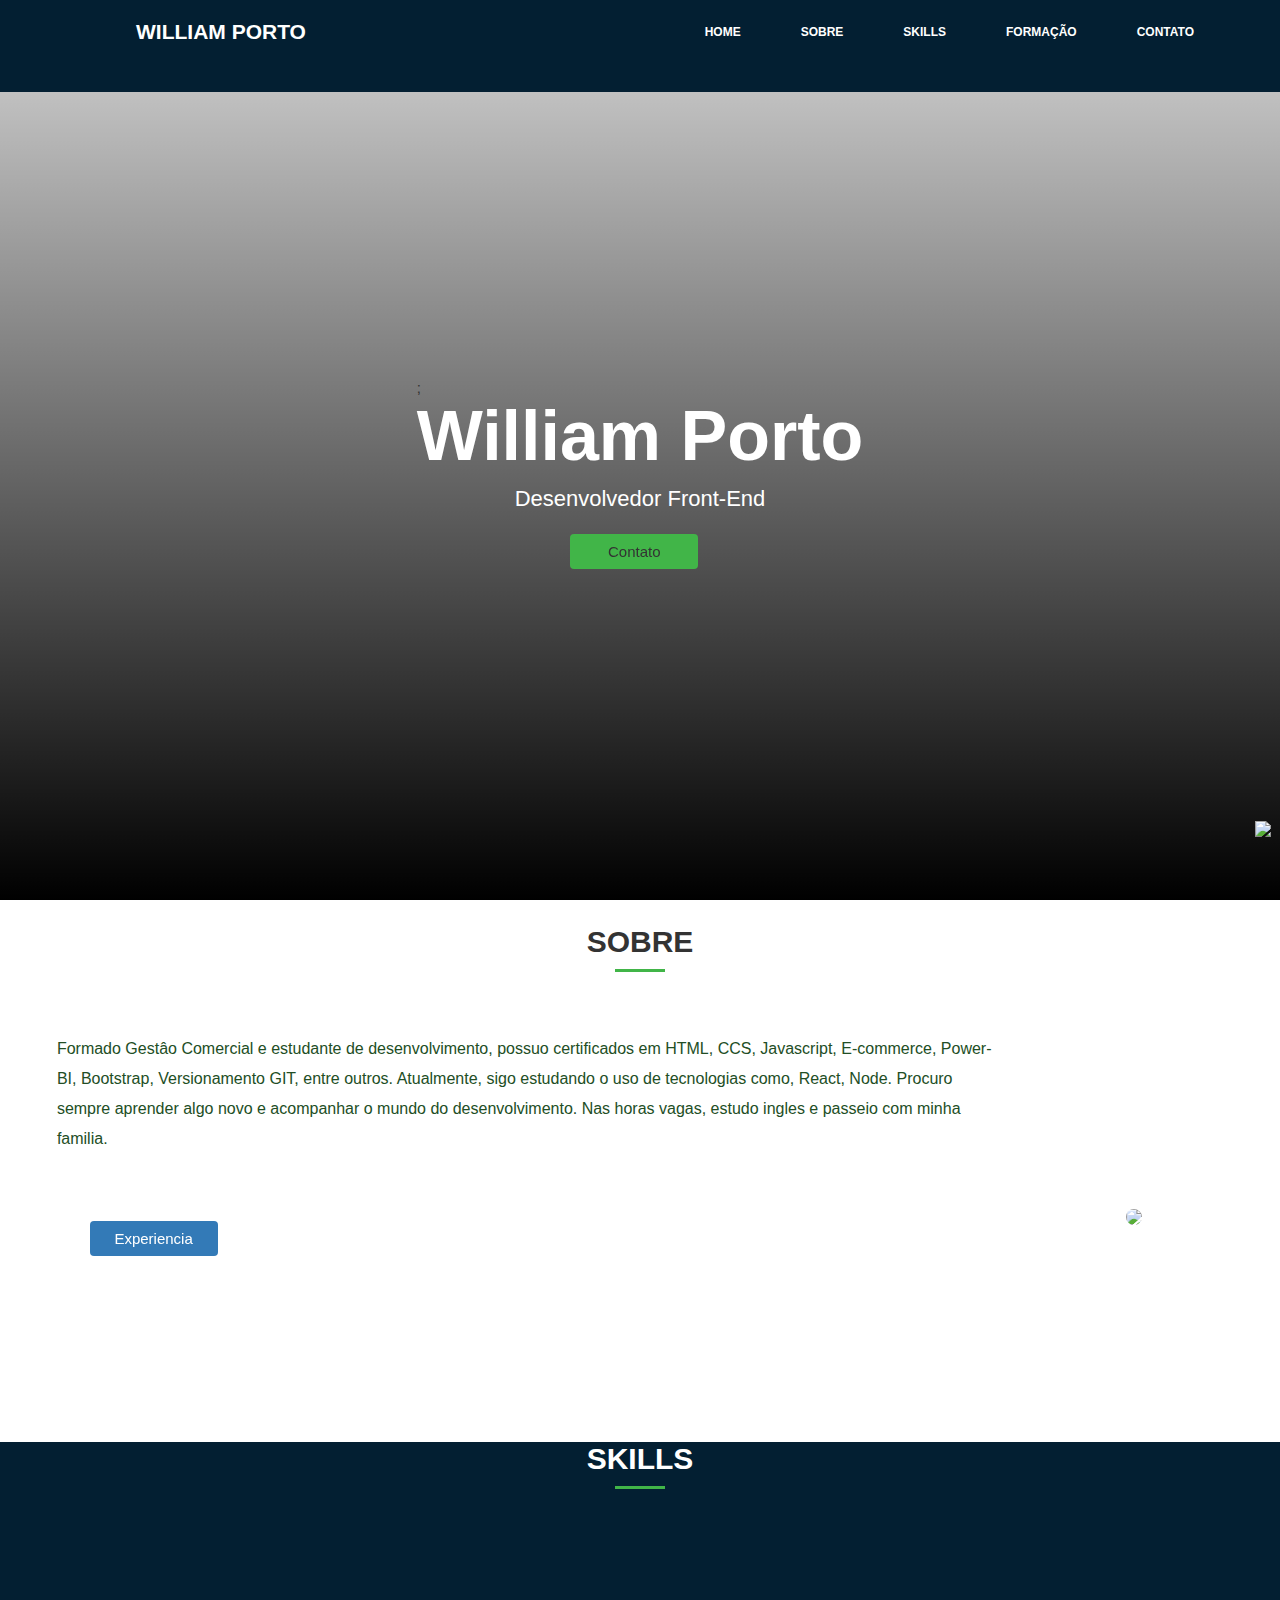
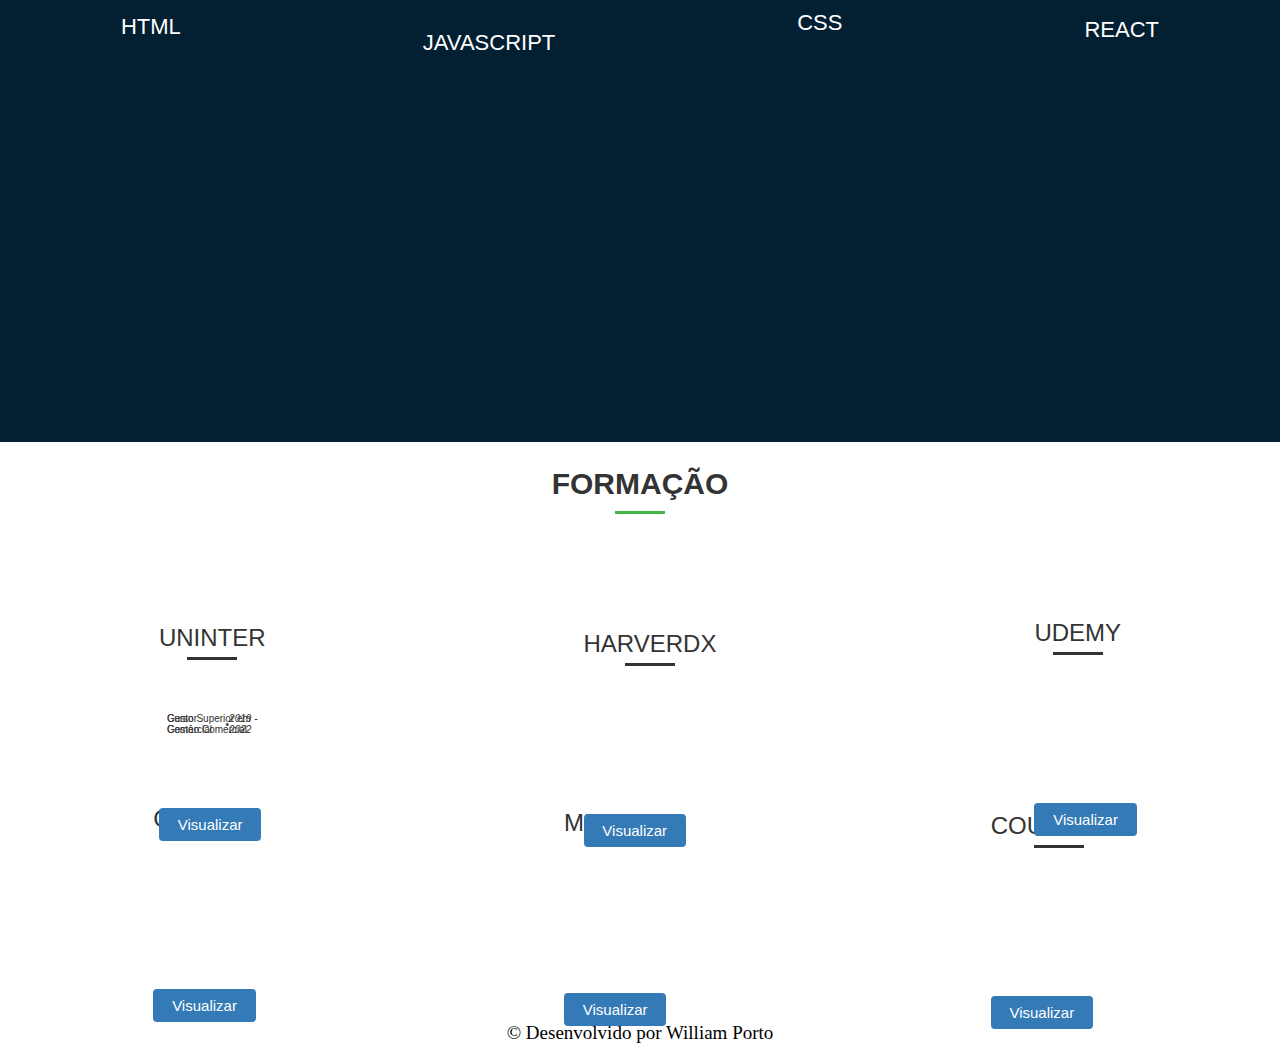
==== index.html @ 2bef4732 "atu" ====
<!DOCTYPE html>
<html lang="en">

<head>
    <title>William Porto</title>
    <meta charset="UTF-8">
    <meta http-equiv="X-UA-Compatible" content="IE=edge">
    <link rel="shortcut icon" href="imag/w.png" type="image/x-icon">
    <meta name="viewport" content="width=device-width, initial-scale=1.0">
    <link rel="stylesheet" href="css/style.css">
    <link rel="stylesheet" href="css/bootstrap.min.css">
</head>

<body>
    <section>
        <nav>
            <div class="container">
                <div class="nome-ini-w ">
                    <a href="#inicio"> William Porto</a>
                </div>
                <div class="nome-ini-w2">
                    <ul>
                        <a href="#inicio">Home</a>

                        <a href="#sobre">Sobre</a>

                        <a href="#skills">Skills</a>

                        <a href="#resume">Formação</a>

                        <a href="#contact">Contato</a>
                    </ul>
                </div>
            </div>
        </nav>
        <a href="https://api.whatsapp.com/send?phone=5551981310494"
            style="height: 70px; position: fixed; bottom: 10px;  right: 9px;color: #FFF; border-radius: 19px; text-align: center; font-size: 5px;"
            target="_blank">
            <img class="img-whats" style="margin-top: 1px; height: 70px;" src="imag/whats.png"></img>
        </a>
    </section>

    <section id="inicio" class="inicio-fundo">
        <div>;
            <h1> William Porto</h1>
            <p>Desenvolvedor Front-End</p>
            <button type="button" class="bt-contato" data-toggle="modal" data-target="#exampleModal">
                Contato
            </button>
        </div>
    </section>

    <section id="sobre">
        <h2>Sobre</h2>
        <div class="title-border "></div>
        <div class="section ">
            <p class="section2">Formado Gestâo Comercial e estudante de desenvolvimento, possuo certificados em HTML,
                CCS, Javascript, E-commerce, Power-BI, Bootstrap, Versionamento GIT, entre outros. Atualmente,
                sigo estudando o uso de tecnologias como, React, Node. Procuro sempre aprender algo novo e acompanhar o
                mundo do desenvolvimento.
                Nas horas vagas, estudo ingles e passeio com minha familia.
            </p>
            <div>
                <img src="imag/w.png" class="img-responsive img-thumbnail img-perfil">
            </div>
            <button type="button" class="bt-experiencia" data-toggle="modal" data-target="#exampleModal">
                Experiencia
            </button>
        </div>
    </section>

    <section id="skills" class="section-skills">
        <div>
            <h3>skills</h3>
            <div class="title-border"></div>

            <div class="col">

                <div class="col-sm-1">
                    <div class="skill">
                        <h4>HTML</h4>
                        <div class="skill-chart skill-circle" data-dimension="160" data-text="100%" data-width="6"
                            data-fontsize="28" data-percent="100" data-fgcolor="#41b548" data-bgcolor="#ffffff"></div>
                    </div>
                </div>

                <div class="col-sm-1">
                    <div class="skill">
                        <h4>JAVASCRIPT</h4>

                        <div class="skill-chart skill-circle" data-dimension="160" data-text="85%" data-width="6"
                            data-fontsize="28" data-percent="85" data-fgcolor="#41b548" data-bgcolor="#ffffff"></div>
                    </div>
                </div>

                <div class="col-sm-1">
                    <div class="skill">
                        <h4>CSS</h4>
                        <div class="skill-chart skill-circle" data-dimension="160" data-text="95%" data-width="6"
                            data-fontsize="28" data-percent="95" data-fgcolor="#41b548" data-bgcolor="#ffffff"></div>
                    </div>
                </div>

                <div class="col-sm-1">
                    <div class="skill">
                        <h4>REACT</h4>
                        <div class="skill-chart skill-circle" data-dimension="160" data-text="80%" data-width="6"
                            data-fontsize="28" data-percent="80" data-fgcolor="#41b548" data-bgcolor="#ffffff"></div>
                    </div>
                </div>
            </div>
                
                        
        </div>
    </section>

    <section>

        <div>
            <h2>Formação</h2>
            <div class="title-border "></div>

            <div class="col formacao-or">
                <div>
                    <h5>UNINTER</h5>
                    <div class="forma-border"></div>
                    <p class="test-forma">Gestor Comercial <span>&bull;</span> <em class="date">
                            2019 - 2022</em></p>

                    <p class="test-forma">
                        Curso Superior em Gestâo Comercial.
                    </p>
                    <a href="" target="_blank">
                        <button type="button" class="bt-diploma " data-toggle="modal" data-target="#exampleModal">
                            Visualizar
                        </button>
                    </a>

                </div>
                <div>
                    <h5>HARVERDX</h5>
                    <div class="forma-border"></div>
                    <a href="" target="_blank">
                        <button type="button" class="bt-diploma " data-toggle="modal" data-target="#exampleModal">
                            Visualizar
                        </button>
                    </a>
                </div>
                <div>
                    <h5>UDEMY</h5>
                    <div class="forma-border"></div>
                    <a href="" target="_blank">
                        <button type="button" class="bt-diploma " data-toggle="modal" data-target="#exampleModal">
                            Visualizar
                        </button>
                    </a>

                </div>
            </div>

            <div class="col-2 formacao-or ">

                <div>
                    <h5>GOOGLE</h5>
                    <div class="forma-border"></div>
                    <a href="" target="_blank">
                        <button type="button" class="bt-diploma " data-toggle="modal" data-target="#exampleModal">
                            Visualizar
                        </button>
                    </a>
                </div>
                <div>
                    <h5>MICHIGAN</h5>
                    <div class="forma-border"></div>
                    <a href="" target="_blank">
                        <button type="button" class="bt-diploma " data-toggle="modal" data-target="#exampleModal">
                            Visualizar
                        </button>
                    </a>
                </div>
                <div>
                    <h5>COURSERA</h5>
                    <div class="forma-border"></div> <a href="" target="_blank">
                        <button type="button" class="bt-diploma " data-toggle="modal" data-target="#exampleModal">
                            Visualizar
                        </button>
                    </a>
                </div>

            </div>
        </div>


        </div>
    </section>

    <p class="end">© Desenvolvido por William Porto</p>

</body>

</html>
---- css/style.css ----
body {
    margin: 0;
    font-family: Roboto, 'Segoe UI', Tahoma, sans-serif;
    /* font-family: Cambria, Cochin, Georgia, Times, 'Times New Roman', serif; */
    font-size: 15px;
    color: #333;
    background: #fff;
    overflow-x: hidden;
}

nav {
    background-color: #031f32;
    position: fixed;
    width: 100%;
    height: 10%;
    padding: 1px 8px;

}

nav div div ul a {
    line-height: 1%;
    padding: 15px 30px;
    font-size: 12px;
    font-weight: bold;
    text-transform: uppercase;

}

nav div div ul a:hover {
    background: #0a0d13;
    border-radius: 6px;
    color: #fff;
}

a {
    text-decoration: none;
    color: #fff;
}

ul {
    display: flex;
    justify-content: space-evenly;
}

h1 {
    color: #fff;
    font-size: 70px;
    margin: 0 0 10px;
}

h2 {

    color: #333;
    font-weight: 600;
    text-transform: uppercase;
    font-size: 30px;
    display: flex;
    justify-content: center;
    align-items: flex-start;
    margin-bottom: 10px;
}
h3{

    color: #fff;
    font-weight: 600;
    text-transform: uppercase;
    font-size: 30px;
    display: flex;
    justify-content: center;
    align-items: flex-start;
    margin-bottom: 10px;

}

h4{

    margin-top: 46%;
    color: rgb(255, 255, 255); 
    font-weight: 400;
    font-size: 22px;

}

h5{
    margin-bottom: 5px;
    margin-top: 46%;
    color: #333; 
    font-weight: 400;
    font-size: 24px;
}
p {
    margin: 0 0 10px;
    color: #fff;
    font-size: 22px;
    font-weight: 400;
    display: flex;
    align-items: center;
    justify-content: center;
}


.container {
    width: 85%;
    display: flex;
    padding-left: 10%;
}
.div-formacao{
    display: flex;
}

.nome-ini-w {
    display: flex;
    align-items: center;
    font-weight: 600;
    font-size: 21px;
    width: 100%;
    text-transform: uppercase;
}

.nome-ini-w:hover {
    display: flex;
    align-items: center;
    font-weight: 600;
    font-size: 21px;
    width: 100%;
    text-transform: uppercase;
    color: #41b548 !important;
}

.nome-ini-w2 {
    font-size: 16px;
    font-weight: 600;
    width: 100%;
}

.inicio-fundo {
    width: 100%;
    height: 100vh;
    background-image: linear-gradient(#00000029, #000000), url(/imag/inicioPerfi.png);
    background-size: cover;
    background-position: center;
    display: flex;
    align-items: center;
    justify-content: center;
}

.section {
    display: flex;
    height: 385px;
    width: 1138px;
    align-items: center;
}
.section-skills{
    background-color: #031f32;
    color: #fff !important;
    height: 600px;

}

.section2 {
    color: #224e25;
    font-size: 16px;
    margin-left: 5%;
    margin-right: 10%;
    margin-bottom: 22%;
    line-height: 30px;
}

.title-border {
    background-color: #41b548;
    height: 3px;
    width: 50px;
    margin-left: auto;
    margin-right: auto;
    margin-bottom: 55px;
}
.forma-border{
    background-color: #333;
    height: 3px;
    width: 50px;
    margin-left: auto;
    margin-right: auto;
    margin-bottom: 20px;
}

.img-perfil {
    max-width: 300px;
    margin-left: 26%;
    margin-top: -19%;
    border-radius: 155px;
}

.bt-experiencia {
    margin-top: 3%;
    margin-left: 7%;
    padding: 8px;
    width: 10%;
    font-size: 15px;
    color: #fff;
    background-color: #337ab7;
    border-color: #2e6da4;
    position: absolute;
    cursor: pointer;
    border: 1px solid transparent;
    border-radius: 4px;
}
.bt-experiencia:hover{
    margin-top: 3%;
    margin-left: 7%;
    padding: 8px;
    width: 10%;
    font-size: 15px;
    color: #fff;
    background-color: #155186;
    border-color: #09151f;
    position: absolute;
    cursor: pointer;
    border-radius: 4px;

}

.bt-diploma {
    margin-top: 10%;
    padding: 7px;
    width: 8%;
    font-size: 15px;
    color: #fff;
    background-color: #337ab7;
    border-color: #2e6da4;
    position: absolute;
    cursor: pointer;
    border: 1px solid transparent;
    border-radius: 4px;
}

.bt-diploma:hover{
    margin-top: 10%;
    padding: 7px;
    width: 8%;
    font-size: 15px;
    color: #fff;
    background-color: #155186;
    border-color: #09151f;
    position: absolute;
    cursor: pointer;
    border-radius: 4px;

}

.bt-contato {
    margin-top: 1%;
    margin-left: 12%;
    padding: 8px;
    width: 10%;
    font-size: 15px;
    color: #333;
    background-color:#41b548;
    border-color: #41b548;
    position: absolute;
    cursor: pointer;
    border: 1px solid transparent;
    border-radius: 4px;
}
.bt-contato:hover {
    margin-top: 1%;
    margin-left: 12%;
    padding: 8px;
    width: 10%;
    font-size: 15px;
    color: #fff;
    background-color:#0b4100;
    border-color: #333;
    position: absolute;
    cursor: pointer;
    border-radius: 4px;
}
.test-forma{
    margin-top: 2%;
    padding: 7px;
    width: 8%;
    font-size: 10px;
    color: #333;
    position: absolute;
    cursor: pointer;
    border: 1px solid transparent;
    border-radius: 4px;
}
.col{
    display: flex;
    align-items: center;
    justify-content: space-around;
    margin-bottom: 5%;
}
.col-2{
    display: flex;
    align-items: center;
    justify-content: space-around;

}
.col-sm-1{
    margin-top: 2%;
    display: flex;
    align-items: center;
    justify-content: space-around;
}

.col-sm-2{
    display: flex;
    align-items: center;
    justify-content: space-around;
    margin-top: 5%;
}
.formacao-or{
    display: flex;
    align-items: center;
    justify-content: space-around;
    align-content: center;
}


.end{
    font-family: Cambria, Cochin, Georgia, Times, 'Times New Roman', serif;
    font-size: 19px;
    display: flex;
    align-items: center;
    color: #000000;
    margin-top: 12%;
}
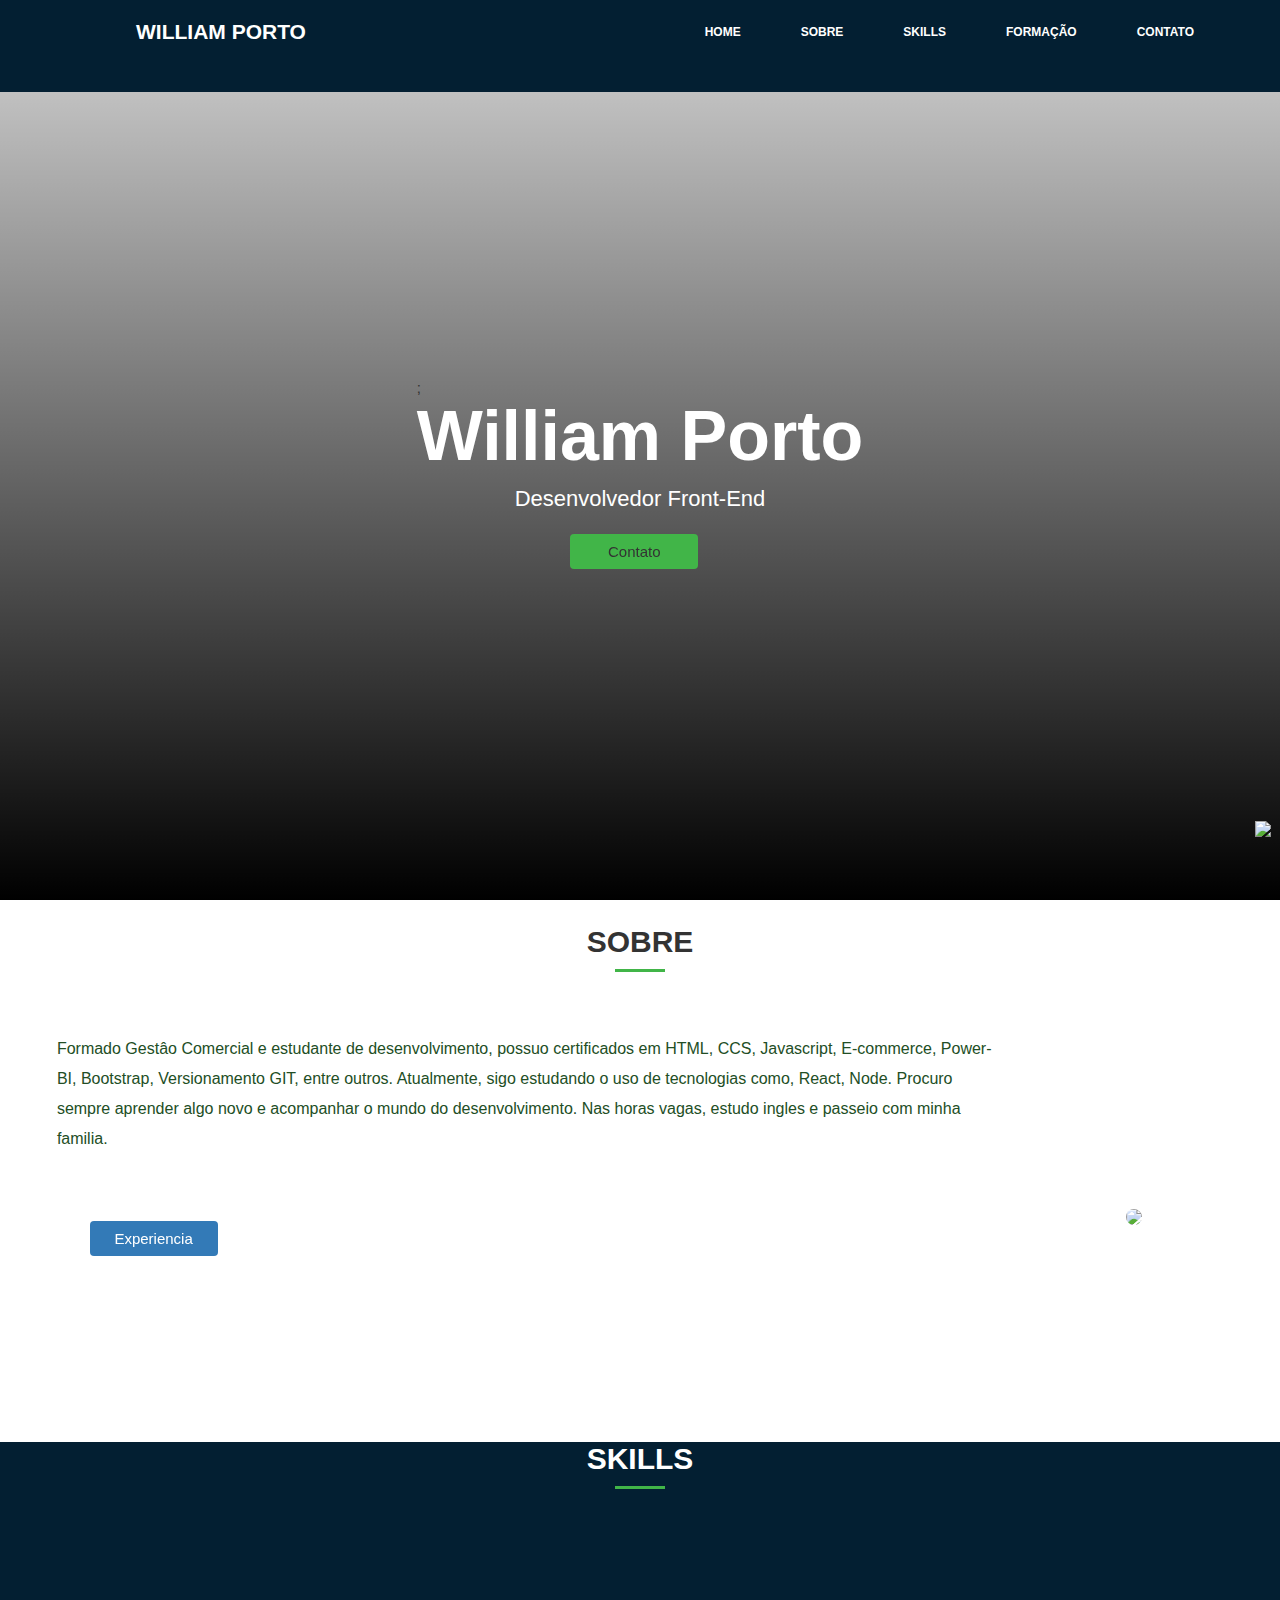
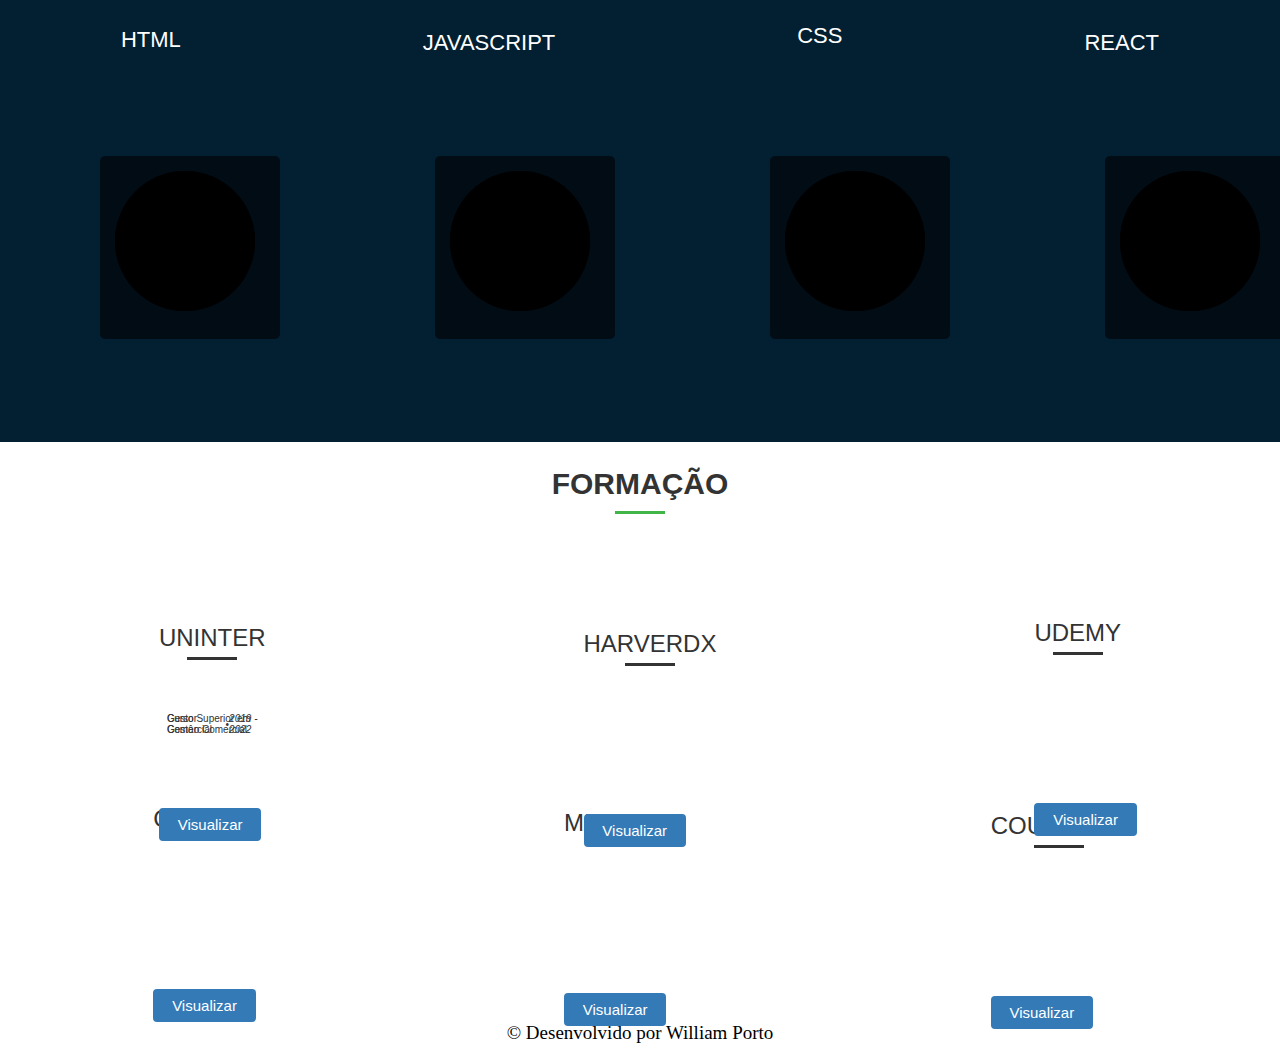
==== commit 29c6be81: "atu" ====
--- a/index.html
+++ b/index.html
@@ -15,7 +15,7 @@
     <section>
         <nav>
             <div class="container">
-                <div class="nome-ini-w ">
+                <div class="nome-ini-w">
                     <a href="#inicio"> William Porto</a>
                 </div>
                 <div class="nome-ini-w2">
@@ -79,38 +79,67 @@
                 <div class="col-sm-1">
                     <div class="skill">
                         <h4>HTML</h4>
-                        <div class="skill-chart skill-circle" data-dimension="160" data-text="100%" data-width="6"
-                            data-fontsize="28" data-percent="100" data-fgcolor="#41b548" data-bgcolor="#ffffff"></div>
-                    </div>
-                </div>
-
-                <div class="col-sm-1">
-                    <div class="skill">
+
+                    </div>
+                </div>
+
+                <div class="col-sm-1">
+                    <div class="skill col-sm-java">
                         <h4>JAVASCRIPT</h4>
 
-                        <div class="skill-chart skill-circle" data-dimension="160" data-text="85%" data-width="6"
-                            data-fontsize="28" data-percent="85" data-fgcolor="#41b548" data-bgcolor="#ffffff"></div>
                     </div>
                 </div>
 
                 <div class="col-sm-1">
                     <div class="skill">
                         <h4>CSS</h4>
-                        <div class="skill-chart skill-circle" data-dimension="160" data-text="95%" data-width="6"
-                            data-fontsize="28" data-percent="95" data-fgcolor="#41b548" data-bgcolor="#ffffff"></div>
                     </div>
                 </div>
 
                 <div class="col-sm-1">
                     <div class="skill">
                         <h4>REACT</h4>
-                        <div class="skill-chart skill-circle" data-dimension="160" data-text="80%" data-width="6"
-                            data-fontsize="28" data-percent="80" data-fgcolor="#41b548" data-bgcolor="#ffffff"></div>
-                    </div>
-                </div>
-            </div>
-                
-                        
+                    </div>
+                </div>
+            </div>
+        </div>
+
+        <div class="div-flex">
+            <div class="grafico">
+                <div class="grafico-circulo">
+                    <svg>
+                        <circle cx="70" cy="70" r="70"> </circle>
+                        <circle cx="70" cy="70" r="70"> </circle>
+                    </svg>
+                </div>
+            </div>
+
+            <div class="grafico">
+                <div class="grafico-circulo">
+                    <svg>
+                        <circle cx="70" cy="70" r="70"> </circle>
+                        <circle cx="70" cy="70" r="70"> </circle>
+                    </svg>
+                </div>
+            </div>
+
+            <div class="grafico">
+                <div class="grafico-circulo">
+                    <svg>
+                        <circle cx="70" cy="70" r="70"> </circle>
+                        <circle cx="70" cy="70" r="70"> </circle>
+                    </svg>
+                </div>
+            </div>
+
+            <div class="grafico">
+                <div class="grafico-circulo">
+                    <svg>
+                        <circle cx="70" cy="70" r="70"> </circle>
+                        <circle cx="70" cy="70" r="70"> </circle>
+                    </svg>
+                </div>
+            </div>
         </div>
     </section>
 
@@ -196,6 +225,7 @@
 
     <p class="end">© Desenvolvido por William Porto</p>
 
+
 </body>
 
 </html>--- a/css/style.css
+++ b/css/style.css
@@ -10,7 +10,7 @@
 
 nav {
     background-color: #031f32;
-    position: fixed;
+    position: fixed !important;
     width: 100%;
     height: 10%;
     padding: 1px 8px;
@@ -97,7 +97,6 @@
     align-items: center;
     justify-content: center;
 }
-
 
 .container {
     width: 85%;
@@ -303,6 +302,10 @@
     align-items: center;
     justify-content: space-around;
 }
+.col-sm-java{
+    margin-bottom: 26px;
+
+}
 
 .col-sm-2{
     display: flex;
@@ -315,6 +318,27 @@
     align-items: center;
     justify-content: space-around;
     align-content: center;
+}
+.div-flex{  
+    display: flex;  
+    justify-content: flex-start;
+
+}
+.grafico{
+    margin-left: 100px;
+    margin-right: 55px;
+    background: rgba(0, 0, 0, 0.6);
+    border-radius: 5px;
+    padding: 15px;
+    margin-top: -20px;
+
+}
+
+.grafico-circulo svg{
+    width: 150px;
+    height: 150px;
+    position: relative;
+
 }
 
 
@@ -325,4 +349,5 @@
     align-items: center;
     color: #000000;
     margin-top: 12%;
-}+}
+
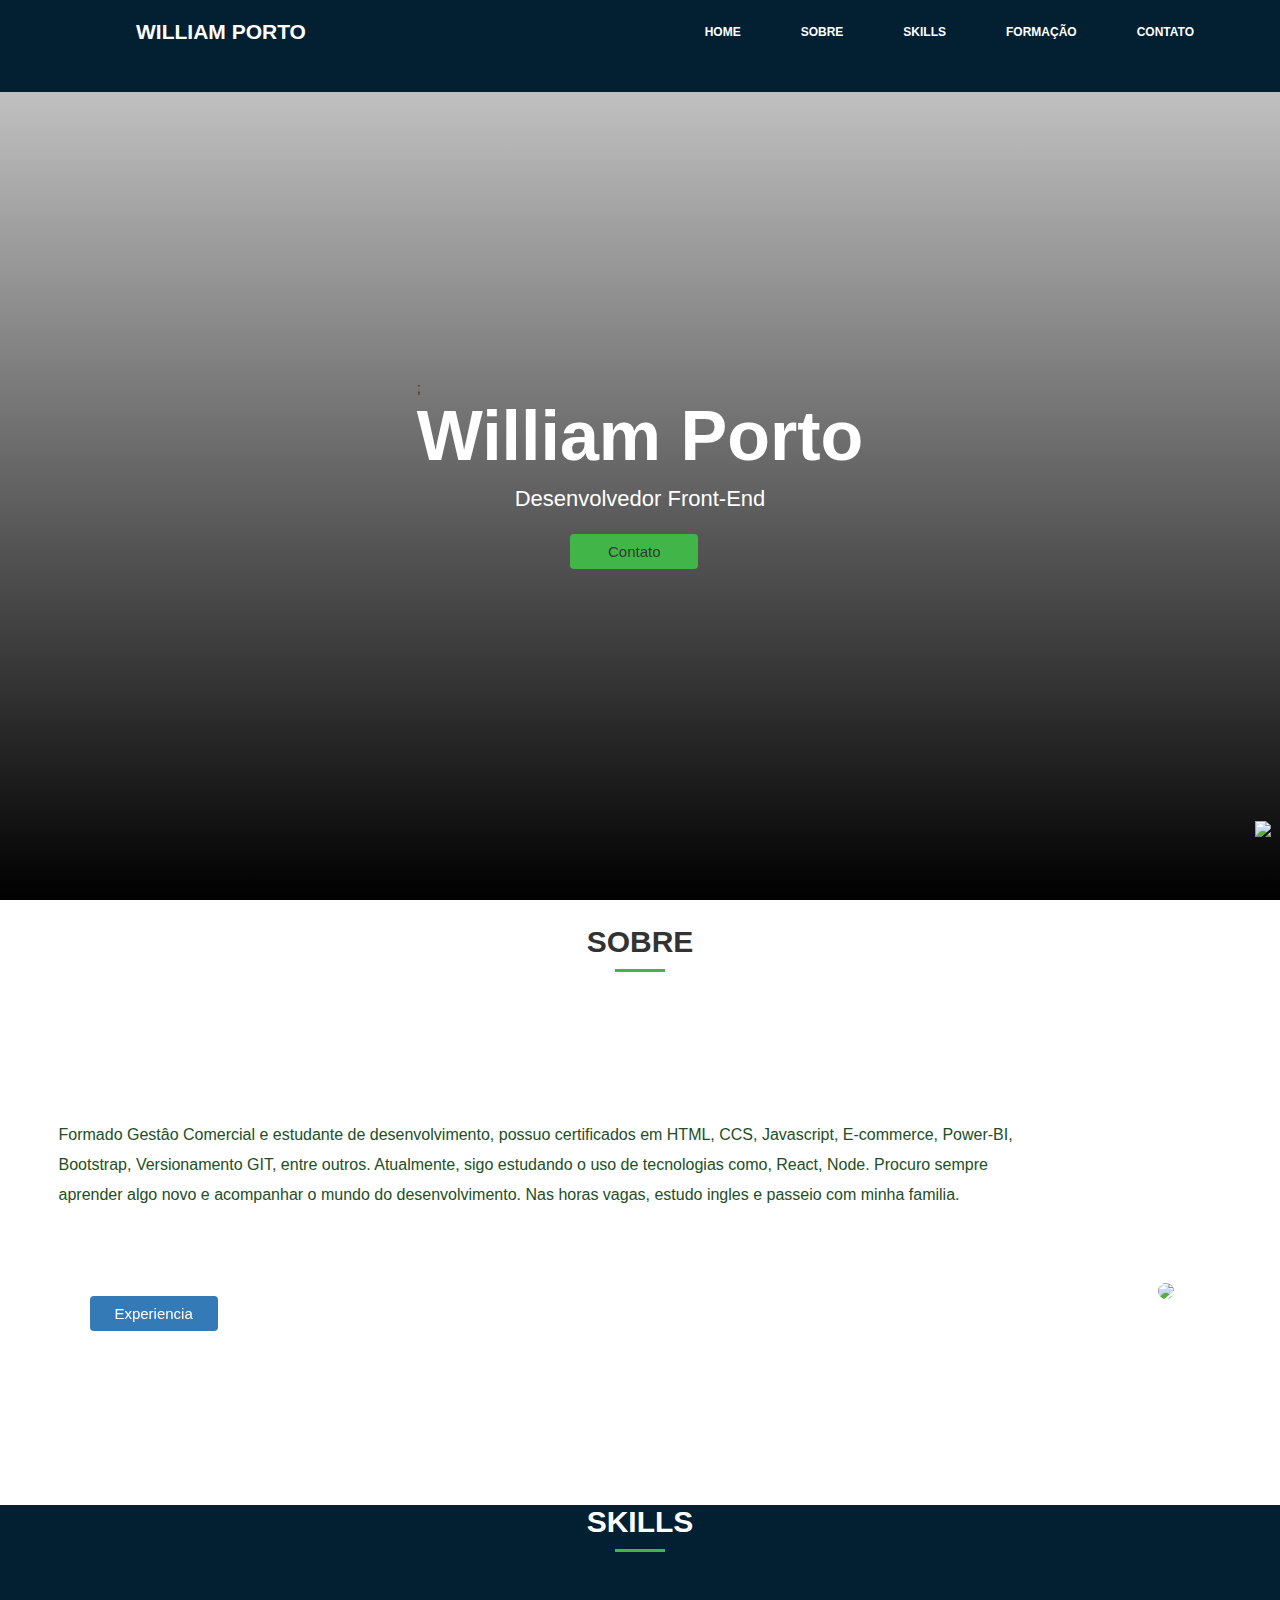
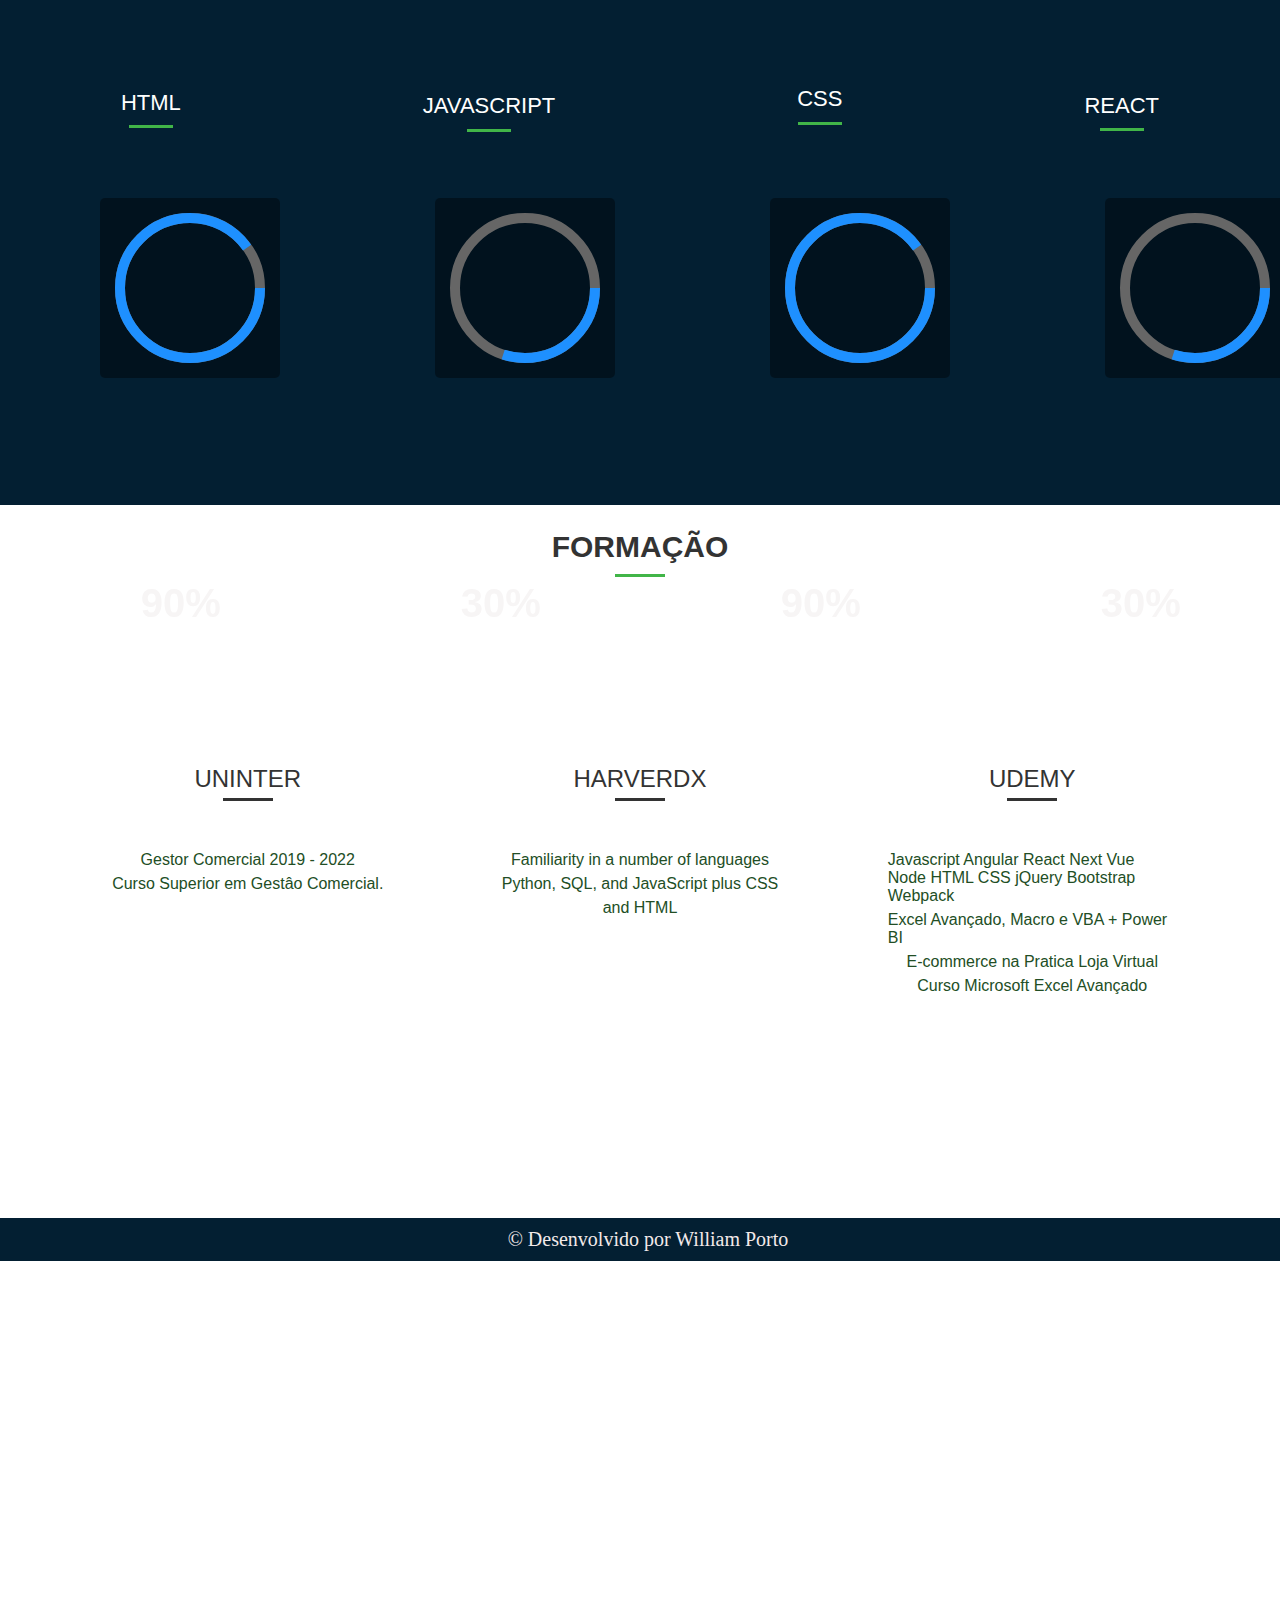
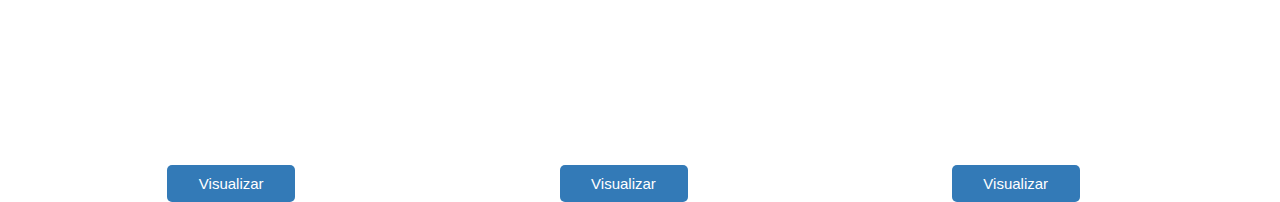
==== commit c9b1ecc6: "FORMAÇÃO" ====
--- a/index.html
+++ b/index.html
@@ -5,10 +5,9 @@
     <title>William Porto</title>
     <meta charset="UTF-8">
     <meta http-equiv="X-UA-Compatible" content="IE=edge">
-    <link rel="shortcut icon" href="imag/w.png" type="image/x-icon">
+    <link rel="shortcut icon" href="imag/icon-re.png" type="image/x-icon">
     <meta name="viewport" content="width=device-width, initial-scale=1.0">
     <link rel="stylesheet" href="css/style.css">
-    <link rel="stylesheet" href="css/bootstrap.min.css">
 </head>
 
 <body>
@@ -26,7 +25,7 @@
 
                         <a href="#skills">Skills</a>
 
-                        <a href="#resume">Formação</a>
+                        <a href="#formacao">Formação</a>
 
                         <a href="#contact">Contato</a>
                     </ul>
@@ -44,17 +43,17 @@
         <div>;
             <h1> William Porto</h1>
             <p>Desenvolvedor Front-End</p>
-            <button type="button" class="bt-contato" data-toggle="modal" data-target="#exampleModal">
+            <button type="button" class="bt-contato">
                 Contato
             </button>
         </div>
     </section>
 
-    <section id="sobre">
-        <h2>Sobre</h2>
-        <div class="title-border "></div>
-        <div class="section ">
-            <p class="section2">Formado Gestâo Comercial e estudante de desenvolvimento, possuo certificados em HTML,
+    <section id="sobre" class="section-sobre">
+        <h2 >Sobre</h2>
+        <div class="title-border"></div>
+        <div class="section">
+            <p  class="section2">Formado Gestâo Comercial e estudante de desenvolvimento, possuo certificados em HTML,
                 CCS, Javascript, E-commerce, Power-BI, Bootstrap, Versionamento GIT, entre outros. Atualmente,
                 sigo estudando o uso de tecnologias como, React, Node. Procuro sempre aprender algo novo e acompanhar o
                 mundo do desenvolvimento.
@@ -63,11 +62,11 @@
             <div>
                 <img src="imag/w.png" class="img-responsive img-thumbnail img-perfil">
             </div>
-            <button type="button" class="bt-experiencia" data-toggle="modal" data-target="#exampleModal">
+            <button type="button" class="bt-experiencia" >
                 Experiencia
             </button>
         </div>
-    </section>
+    </section id="skills" >
 
     <section id="skills" class="section-skills">
         <div>
@@ -79,26 +78,28 @@
                 <div class="col-sm-1">
                     <div class="skill">
                         <h4>HTML</h4>
-
+                        <div class="title-border-2"></div>
                     </div>
                 </div>
 
                 <div class="col-sm-1">
                     <div class="skill col-sm-java">
                         <h4>JAVASCRIPT</h4>
-
+                        <div class="title-border-2"></div>
                     </div>
                 </div>
 
                 <div class="col-sm-1">
                     <div class="skill">
                         <h4>CSS</h4>
+                        <div class="title-border-2"></div>
                     </div>
                 </div>
 
                 <div class="col-sm-1">
                     <div class="skill">
                         <h4>REACT</h4>
+                        <div class="title-border-2"></div>
                     </div>
                 </div>
             </div>
@@ -117,105 +118,88 @@
             <div class="grafico">
                 <div class="grafico-circulo">
                     <svg>
-                        <circle cx="70" cy="70" r="70"> </circle>
-                        <circle cx="70" cy="70" r="70"> </circle>
-                    </svg>
-                </div>
-            </div>
-
-            <div class="grafico">
-                <div class="grafico-circulo">
-                    <svg>
-                        <circle cx="70" cy="70" r="70"> </circle>
-                        <circle cx="70" cy="70" r="70"> </circle>
-                    </svg>
-                </div>
-            </div>
-
-            <div class="grafico">
-                <div class="grafico-circulo">
-                    <svg>
-                        <circle cx="70" cy="70" r="70"> </circle>
-                        <circle cx="70" cy="70" r="70"> </circle>
-                    </svg>
-                </div>
-            </div>
-        </div>
-    </section>
-
-    <section>
-
+                        <circle class="circle2" cx="70" cy="70" r="70"> </circle>
+                        <circle  class="circle2" cx="70" cy="70" r="70"> </circle>
+                    </svg>
+                </div>
+            </div>
+
+            <div class="grafico">
+                <div class="grafico-circulo">
+                    <svg>
+                        <circle cx="70" cy="70" r="70"> </circle>
+                        <circle cx="70" cy="70" r="70"> </circle>
+                    </svg>
+                </div>
+            </div>
+
+            <div class="grafico">
+                <div class="grafico-circulo">
+                    <svg>
+                        <circle class="circle2" cx="70" cy="70" r="70"> </circle>
+                        <circle  class="circle2" cx="70" cy="70" r="70"> </circle>
+                    </svg>
+                </div>
+            </div>
+        </div>
+        <div >
+            <div >
+                <h6 class="numero-por-90">90%</h6>
+            </div>
+            <div>
+                <h6 class="numero-por-30">30%</h6>
+            </div>
+            <div >
+                <h6 class="numero-por-91">90%</h6>
+            </div>
+            <div >
+                <h6 class="numero-por-31">30%</h6>
+            </div>
+        </div >
+    </section>
+
+    <section id="formacao">
         <div>
             <h2>Formação</h2>
             <div class="title-border "></div>
-
-            <div class="col formacao-or">
+            <div class="col-1">
+
                 <div>
                     <h5>UNINTER</h5>
                     <div class="forma-border"></div>
-                    <p class="test-forma">Gestor Comercial <span>&bull;</span> <em class="date">
-                            2019 - 2022</em></p>
-
-                    <p class="test-forma">
-                        Curso Superior em Gestâo Comercial.
-                    </p>
+                    <p class="test-forma">Gestor Comercial 2019 - 2022</p>
+                    <p class="test-forma">Curso Superior em Gestâo Comercial.</p>
                     <a href="" target="_blank">
-                        <button type="button" class="bt-diploma " data-toggle="modal" data-target="#exampleModal">
+                        <button class="bt-experiencia-2">
                             Visualizar
                         </button>
                     </a>
-
                 </div>
                 <div>
                     <h5>HARVERDX</h5>
                     <div class="forma-border"></div>
+                    <p class="test-forma">Familiarity in a number of languages</p>
+                    <p class="test-forma">Python, SQL, and JavaScript plus CSS</p>
+                    <p class="test-forma">and HTML</p>
                     <a href="" target="_blank">
-                        <button type="button" class="bt-diploma " data-toggle="modal" data-target="#exampleModal">
+                        <button class="bt-experiencia-2">
                             Visualizar
                         </button>
                     </a>
-                </div>
-                <div>
+                </div>  
+                <div >
                     <h5>UDEMY</h5>
                     <div class="forma-border"></div>
+                    <p class="test-forma">Javascript Angular React Next Vue Node HTML CSS jQuery Bootstrap Webpack</p>
+                    <p class="test-forma">Excel Avançado, Macro e VBA + Power BI </p>
+                    <p class="test-forma">E-commerce na Pratica Loja Virtual</p>
+                    <p class="test-forma">Curso Microsoft Excel Avançado</p>
                     <a href="" target="_blank">
-                        <button type="button" class="bt-diploma " data-toggle="modal" data-target="#exampleModal">
+                        <button class="bt-experiencia-2"  >    
                             Visualizar
                         </button>
                     </a>
-
-                </div>
-            </div>
-
-            <div class="col-2 formacao-or ">
-
-                <div>
-                    <h5>GOOGLE</h5>
-                    <div class="forma-border"></div>
-                    <a href="" target="_blank">
-                        <button type="button" class="bt-diploma " data-toggle="modal" data-target="#exampleModal">
-                            Visualizar
-                        </button>
-                    </a>
-                </div>
-                <div>
-                    <h5>MICHIGAN</h5>
-                    <div class="forma-border"></div>
-                    <a href="" target="_blank">
-                        <button type="button" class="bt-diploma " data-toggle="modal" data-target="#exampleModal">
-                            Visualizar
-                        </button>
-                    </a>
-                </div>
-                <div>
-                    <h5>COURSERA</h5>
-                    <div class="forma-border"></div> <a href="" target="_blank">
-                        <button type="button" class="bt-diploma " data-toggle="modal" data-target="#exampleModal">
-                            Visualizar
-                        </button>
-                    </a>
-                </div>
-
+                </div>
             </div>
         </div>
 
--- a/css/style.css
+++ b/css/style.css
@@ -59,7 +59,8 @@
     align-items: flex-start;
     margin-bottom: 10px;
 }
-h3{
+
+h3 {
 
     color: #fff;
     font-weight: 600;
@@ -72,22 +73,25 @@
 
 }
 
-h4{
+h4 {
 
     margin-top: 46%;
-    color: rgb(255, 255, 255); 
+    color: rgb(255, 255, 255);
     font-weight: 400;
     font-size: 22px;
 
 }
 
-h5{
+h5 {
     margin-bottom: 5px;
     margin-top: 46%;
-    color: #333; 
+    color: #333;
     font-weight: 400;
     font-size: 24px;
-}
+    display: flex;
+    justify-content: center;
+}
+
 p {
     margin: 0 0 10px;
     color: #fff;
@@ -103,7 +107,8 @@
     display: flex;
     padding-left: 10%;
 }
-.div-formacao{
+
+.div-formacao {
     display: flex;
 }
 
@@ -145,11 +150,16 @@
 
 .section {
     display: flex;
-    height: 385px;
-    width: 1138px;
-    align-items: center;
-}
-.section-skills{
+    height: 534px;
+    width: 1170px;
+    align-items: center;
+}
+
+.section-sobre {
+    height: 550px;
+}
+
+.section-skills {
     background-color: #031f32;
     color: #fff !important;
     height: 600px;
@@ -173,13 +183,22 @@
     margin-right: auto;
     margin-bottom: 55px;
 }
-.forma-border{
+.title-border-2 {
+    background-color: #41b548;
+    height: 3px;
+    width: 44px;
+    margin-left: auto;
+    margin-right: auto;
+    margin-top: -20px;
+}
+
+.forma-border {
     background-color: #333;
     height: 3px;
     width: 50px;
     margin-left: auto;
     margin-right: auto;
-    margin-bottom: 20px;
+    margin-bottom: 50px;
 }
 
 .img-perfil {
@@ -189,6 +208,37 @@
     border-radius: 155px;
 }
 
+.bt-experiencia-2 {
+    margin-top: 7%;
+    padding: 9px;
+    width: 10%;
+    font-size: 15px;
+    color: #fff;
+    background-color: #337ab7;
+    border-color: #2e6da4;
+    position: absolute;
+    cursor: pointer;
+    border: 1px solid transparent;
+    border-radius: 5px;
+    margin-left: 5%;
+    bottom: -278%;
+}
+
+.bt-experiencia-2:hover {
+    margin-top: 7%;
+    padding: 9px;
+    width: 10%;
+    font-size: 15px;
+    color: #fff;
+    background-color: #155186;
+    border-color: #09151f;
+    position: absolute;
+    cursor: pointer;
+    border-radius: 4px;
+    margin-left: 5%;
+    bottom: -278%;
+}
+
 .bt-experiencia {
     margin-top: 3%;
     margin-left: 7%;
@@ -203,7 +253,8 @@
     border: 1px solid transparent;
     border-radius: 4px;
 }
-.bt-experiencia:hover{
+
+.bt-experiencia:hover {
     margin-top: 3%;
     margin-left: 7%;
     padding: 8px;
@@ -232,7 +283,7 @@
     border-radius: 4px;
 }
 
-.bt-diploma:hover{
+.bt-diploma:hover {
     margin-top: 10%;
     padding: 7px;
     width: 8%;
@@ -253,13 +304,14 @@
     width: 10%;
     font-size: 15px;
     color: #333;
-    background-color:#41b548;
+    background-color: #41b548;
     border-color: #41b548;
     position: absolute;
     cursor: pointer;
     border: 1px solid transparent;
     border-radius: 4px;
 }
+
 .bt-contato:hover {
     margin-top: 1%;
     margin-left: 12%;
@@ -267,87 +319,162 @@
     width: 10%;
     font-size: 15px;
     color: #fff;
-    background-color:#0b4100;
+    background-color: #0b4100;
     border-color: #333;
     position: absolute;
     cursor: pointer;
     border-radius: 4px;
 }
-.test-forma{
+
+.test-forma {
+    color: #224e25;
+    width: 289px;
+    font-size: 16px;
+    display: flex;
+    justify-content: center;
+    margin-bottom: 6px;
+}
+
+.col {
+    display: flex;
+    align-items: center;
+    justify-content: space-around;
+    margin-bottom: 3%;
+}
+.col-1{
+    display: flex;
+    margin-bottom: 17%;
+    justify-content: space-evenly;
+}
+
+.col-2 {
+    display: flex;
+    align-items: center;
+    justify-content: space-around;
+
+}
+
+.col-sm-1 {
     margin-top: 2%;
-    padding: 7px;
-    width: 8%;
-    font-size: 10px;
-    color: #333;
-    position: absolute;
-    cursor: pointer;
-    border: 1px solid transparent;
-    border-radius: 4px;
-}
-.col{
     display: flex;
     align-items: center;
     justify-content: space-around;
-    margin-bottom: 5%;
-}
-.col-2{
-    display: flex;
-    align-items: center;
-    justify-content: space-around;
-
-}
-.col-sm-1{
-    margin-top: 2%;
-    display: flex;
-    align-items: center;
-    justify-content: space-around;
-}
-.col-sm-java{
+}
+
+.col-sm-java {
     margin-bottom: 26px;
 
 }
 
-.col-sm-2{
+.col-sm-2 {
     display: flex;
     align-items: center;
     justify-content: space-around;
     margin-top: 5%;
 }
-.formacao-or{
-    display: flex;
-    align-items: center;
-    justify-content: space-around;
-    align-content: center;
-}
-.div-flex{  
-    display: flex;  
+
+.div-flex {
+    display: flex;
     justify-content: flex-start;
-
-}
-.grafico{
+    margin-top: 60px;
+}
+
+.grafico {
+    width: 150px;
+    height: 150px;
     margin-left: 100px;
     margin-right: 55px;
-    background: rgba(0, 0, 0, 0.6);
+    background: rgba(0, 0, 0, 0.4);
     border-radius: 5px;
     padding: 15px;
     margin-top: -20px;
 
 }
 
-.grafico-circulo svg{
+.numero-por-90 {
+    color: #f7f5f5;
+    left: 11%;
+    top: 232%;
+    position: absolute;
+    font-size: 40px;
+
+}
+
+.numero-por-30 {
+    color: #f7f5f5;
+    left: 36%;
+    top: 232%;
+    position: absolute;
+    font-size: 40px;
+
+}
+
+.numero-por-91 {
+    color: #f7f5f5;
+    left: 61%;
+    top: 232%;
+    position: absolute;
+    font-size: 40px;
+
+}
+
+.numero-por-31 {
+    color: #f7f5f5;
+    left: 86%;
+    top: 232%;
+    position: absolute;
+    font-size: 40px;
+
+}
+
+.grafico-circulo svg {
     width: 150px;
     height: 150px;
     position: relative;
 
-}
-
-
-.end{
+
+}
+
+circle {
+    fill: none;
+    stroke: #000000;
+    stroke-width: 10;
+    transform: translate(5px, 5px);
+    stroke-dasharray: 440;
+    stroke-dashoffset: 440;
+
+}
+
+circle:nth-child(1) {
+    stroke-dashoffset: 0;
+    stroke: rgb(102, 102, 102);
+}
+
+circle:nth-child(2) {
+    stroke-dashoffset: calc(440 - 396);
+    stroke: rgb(30, 144, 255);
+}
+
+.circle2:nth-child(1) {
+    stroke-dashoffset: 0;
+    stroke: rgb(102, 102, 102);
+
+}
+
+.circle2:nth-child(2) {
+    stroke-dashoffset: calc(440 - 132);
+    stroke: rgb(30, 144, 255);
+
+}
+
+.end {
     font-family: Cambria, Cochin, Georgia, Times, 'Times New Roman', serif;
-    font-size: 19px;
-    display: flex;
-    align-items: center;
-    color: #000000;
-    margin-top: 12%;
-}
-
+    font-size: 20px;
+    color: #f3eaea;
+    margin-top: 13%;
+    background-color: #031f32;
+    width: 100%;
+    height: 10%;
+    padding: 10px 8px;
+    margin-bottom: 0px;
+}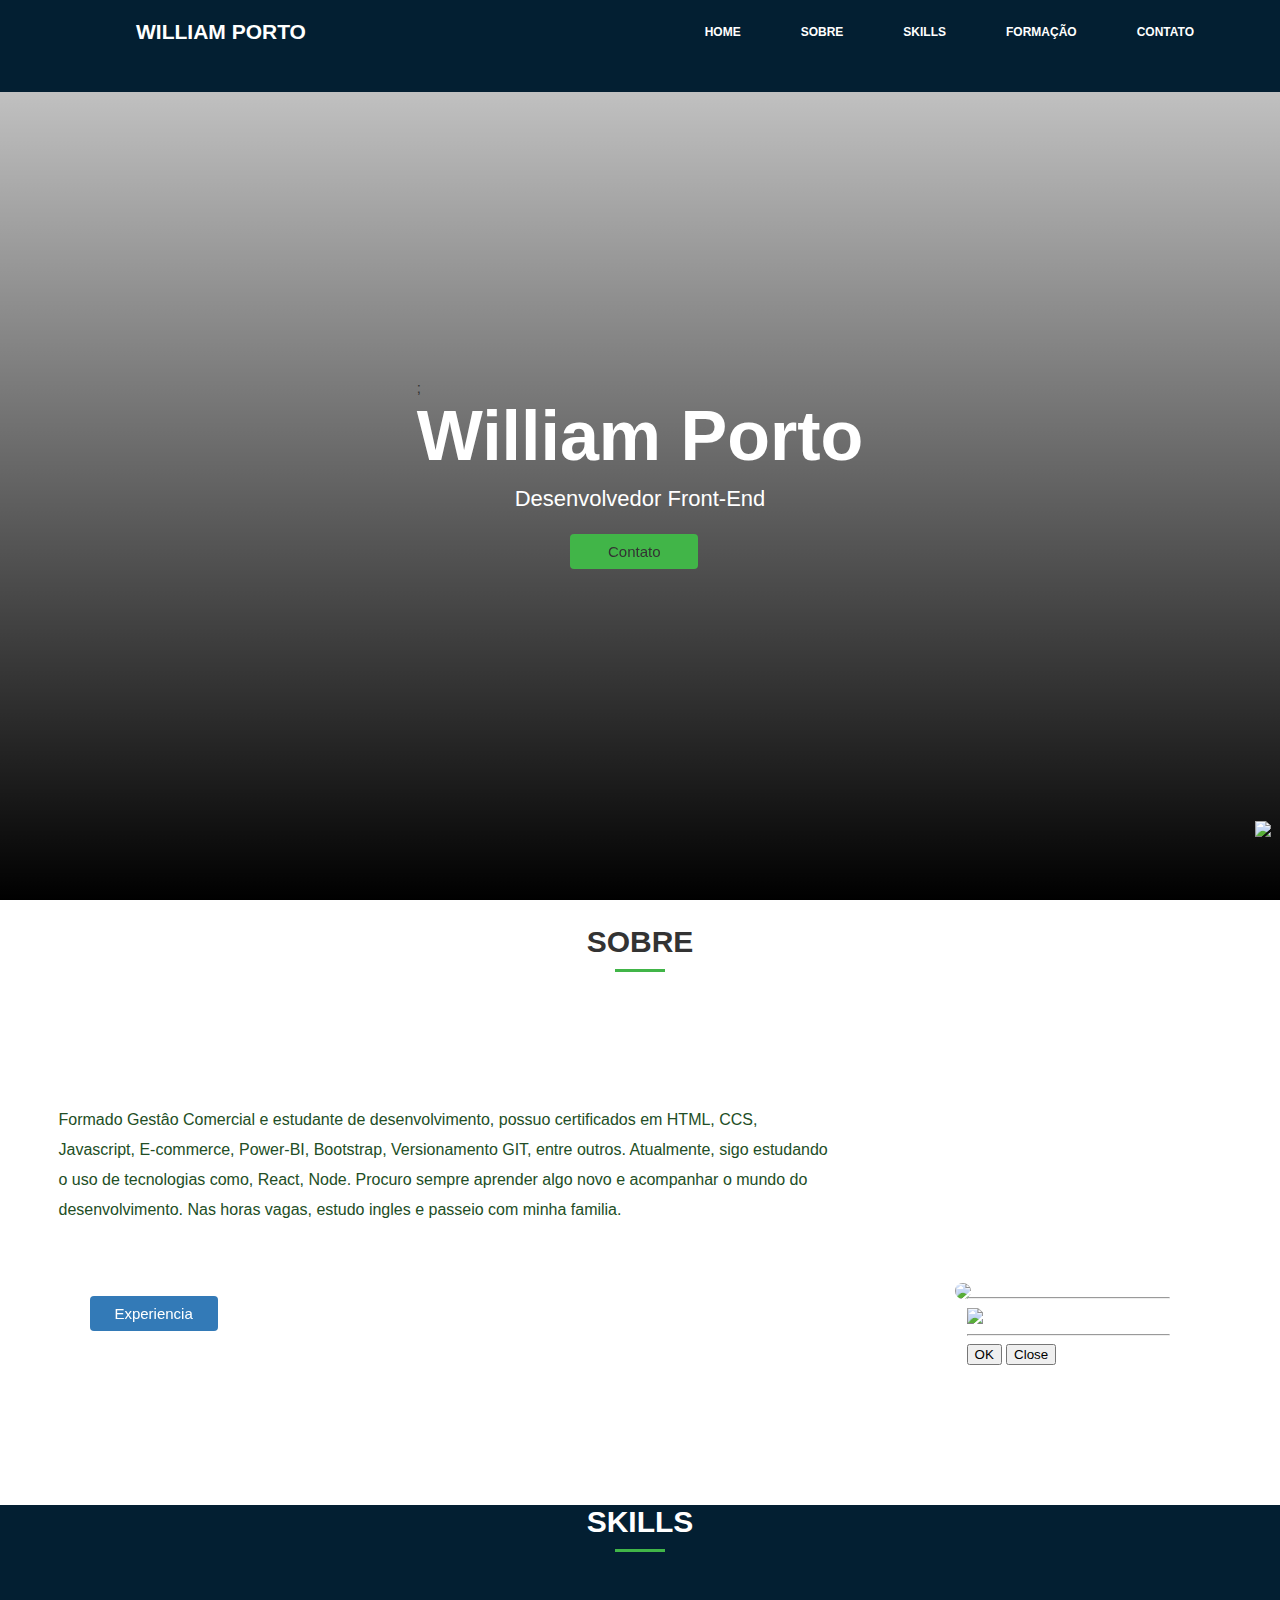
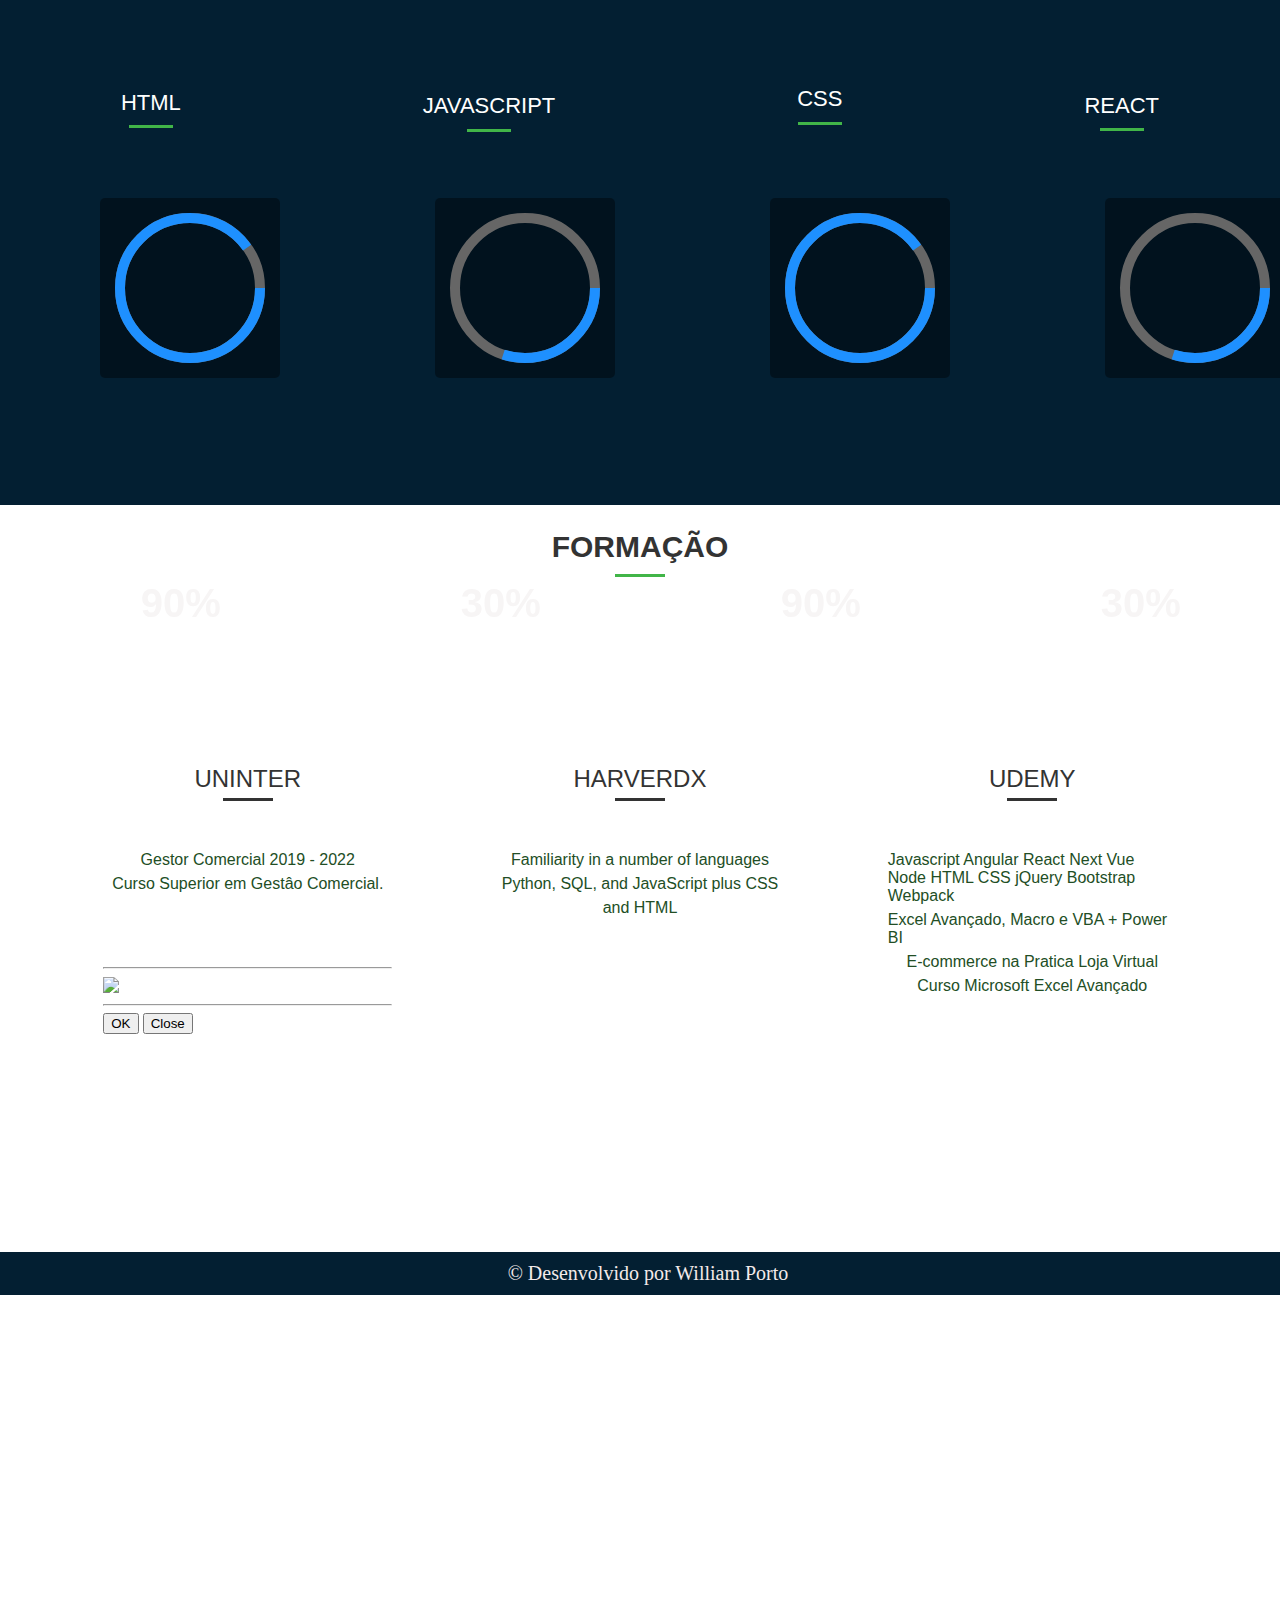
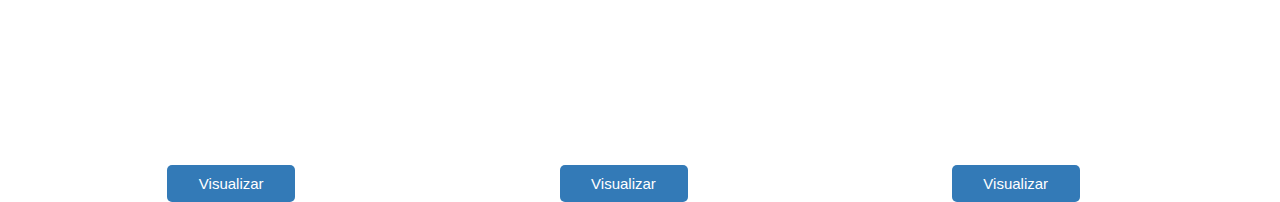
==== commit 52a5a605: "im" ====
--- a/index.html
+++ b/index.html
@@ -62,9 +62,22 @@
             <div>
                 <img src="imag/w.png" class="img-responsive img-thumbnail img-perfil">
             </div>
-            <button type="button" class="bt-experiencia" >
-                Experiencia
-            </button>
+            <button class="bt-experiencia" onclick="openModal()" >Experiencia</button>
+            <div class="modal-container">
+                <div class="modal">
+                    <h3>Experiencia</h3>
+                    <hr/>
+                    <img class="img-whats" style="margin-top: 1px; height: 330px;" src="imag/Jti Will.png"></img>
+                    <hr/>
+                    <div class="btns">
+                        <button class="btnOk" onclick="closeModal()">OK</button>
+                        <button class="btnClose" onclick="closeModal()">Close</button>
+                    </div>
+        
+                </div>
+            </div>
+                
+            
         </div>
     </section id="skills" >
 
@@ -169,11 +182,20 @@
                     <div class="forma-border"></div>
                     <p class="test-forma">Gestor Comercial 2019 - 2022</p>
                     <p class="test-forma">Curso Superior em Gestâo Comercial.</p>
-                    <a href="" target="_blank">
-                        <button class="bt-experiencia-2">
-                            Visualizar
-                        </button>
-                    </a>
+                        <button class="bt-experiencia-2" onclick="openModal()" >Visualizar</button>
+                        <div class="modal-container">
+                            <div class="modal">
+                                <h3>Experiencia</h3>
+                                <hr/>
+                                <img class="img-whats" style="margin-top: 1px; height: 330px;" src="/imag/Center Tintaa.png"></img>
+                                <hr/>
+                                <div class="btns">
+                                    <button class="btnOk" onclick="closeModal()">OK</button>
+                                    <button class="btnClose" onclick="closeModal()">Close</button>
+                                </div>
+                            </div>
+                        </div>
+                    
                 </div>
                 <div>
                     <h5>HARVERDX</h5>
@@ -209,7 +231,7 @@
 
     <p class="end">© Desenvolvido por William Porto</p>
 
-
+    <script src="/modal.js"> </script>
 </body>
 
 </html>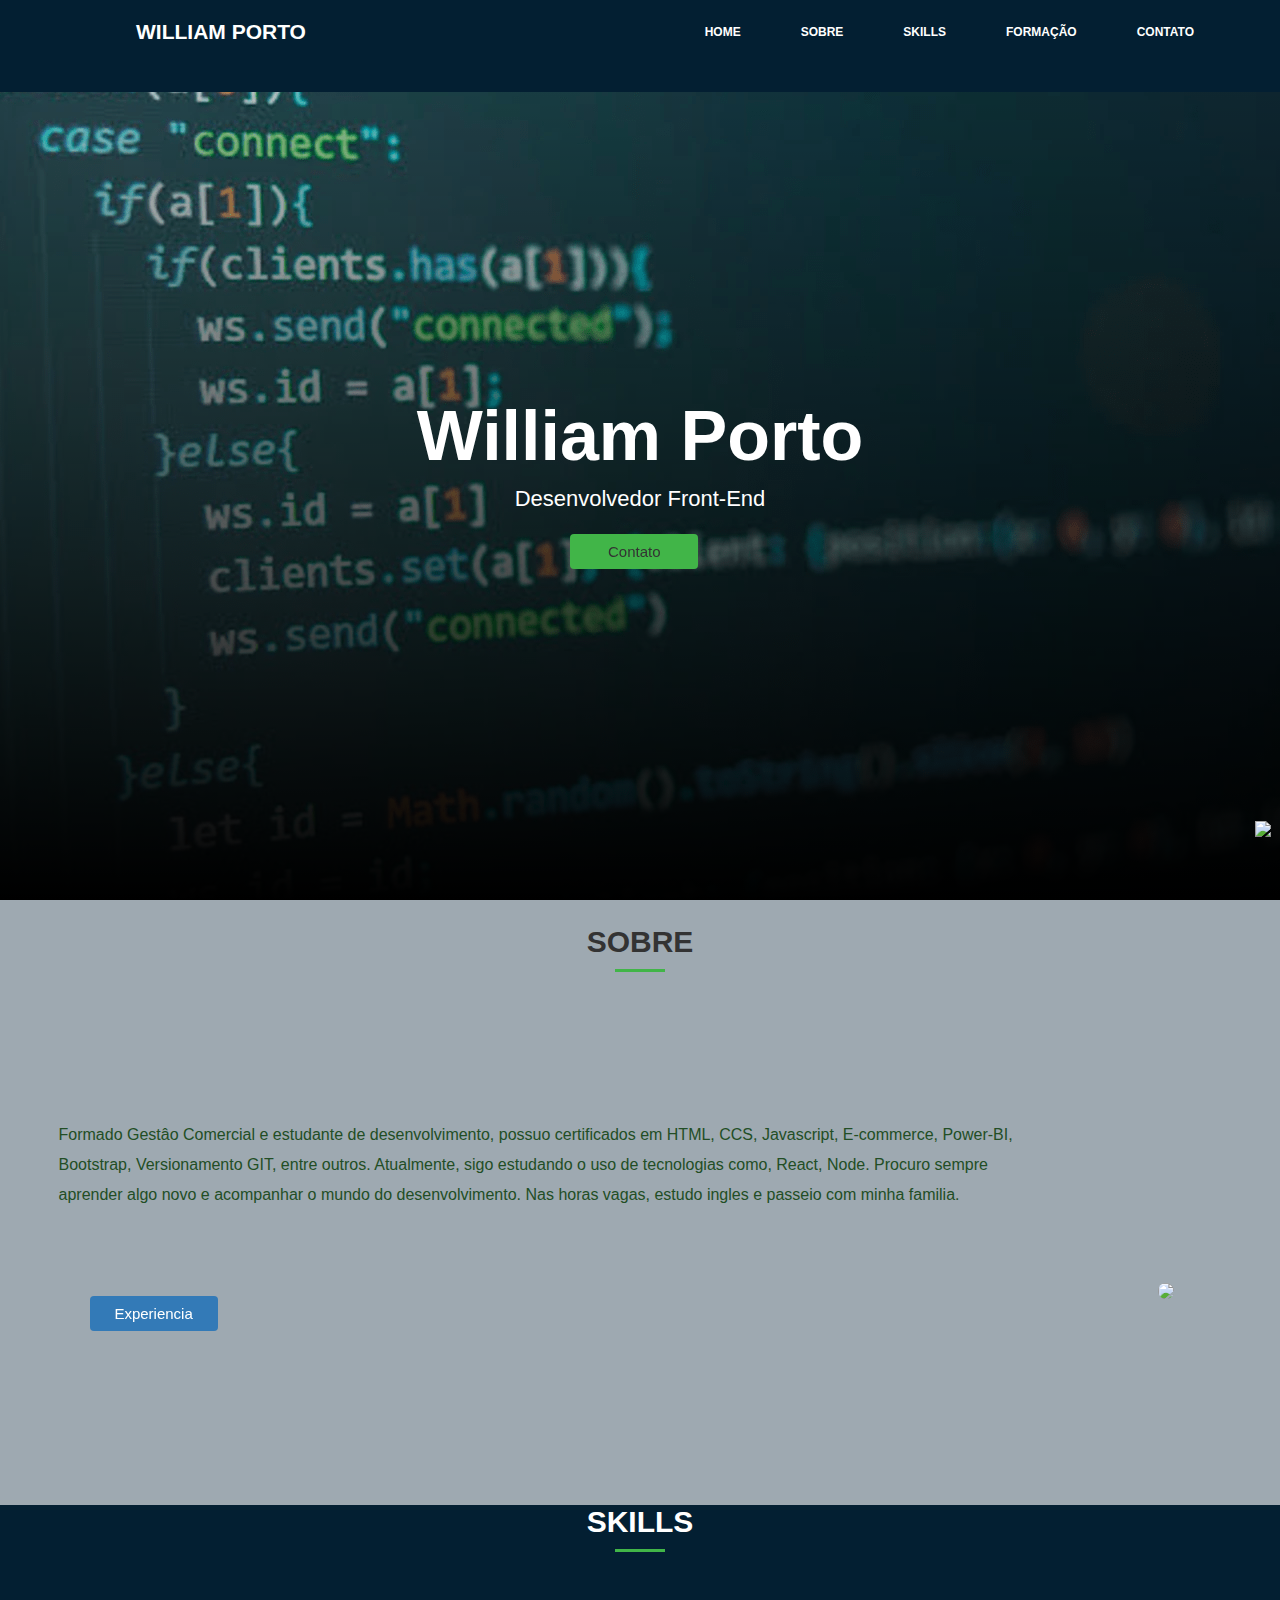
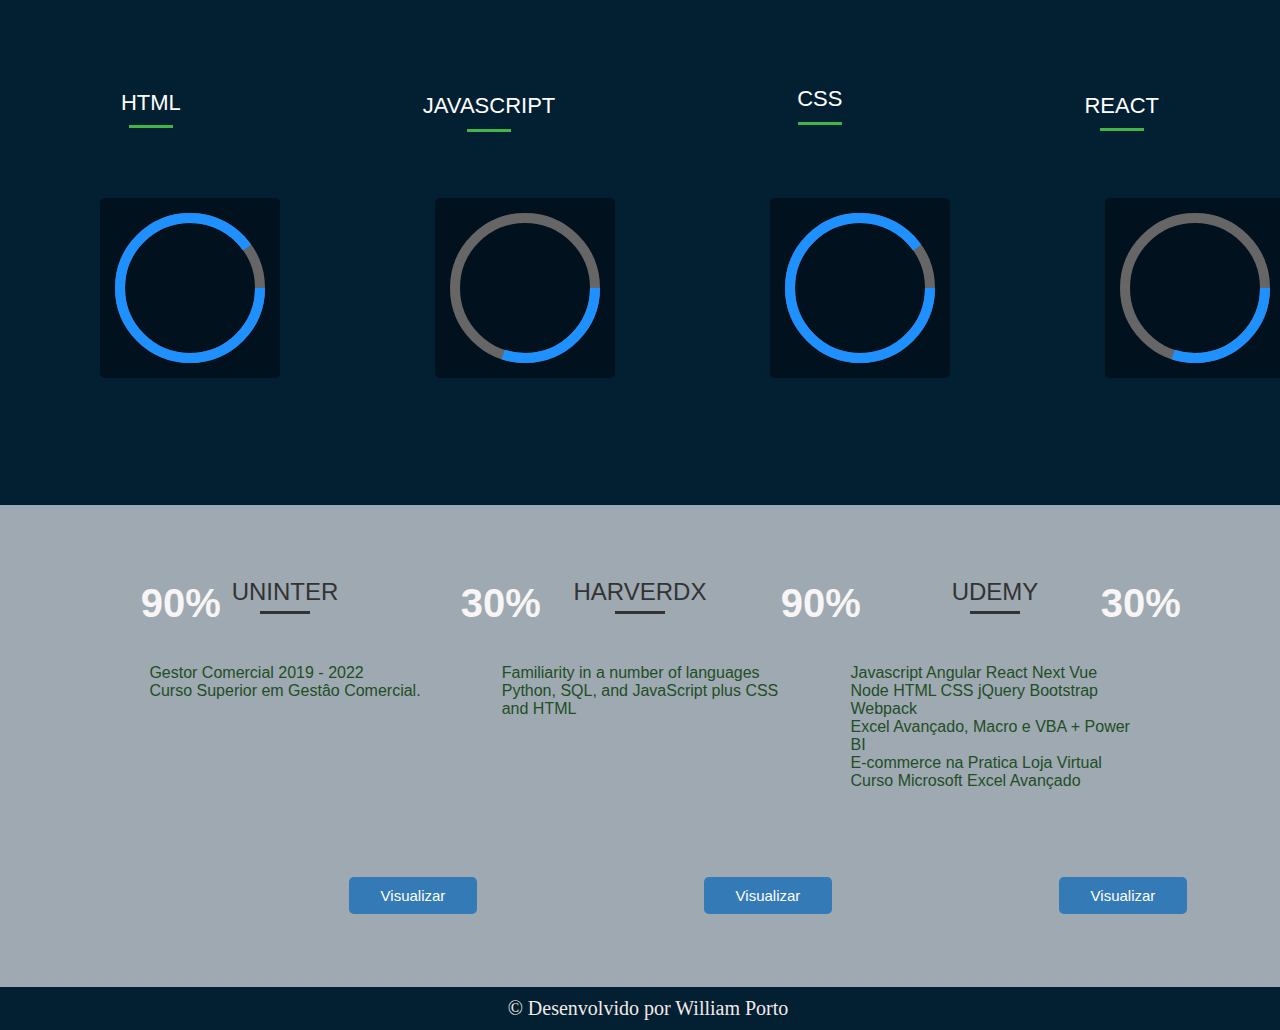
==== commit fea79657: "atualiza" ====
--- a/index.html
+++ b/index.html
@@ -50,10 +50,10 @@
     </section>
 
     <section id="sobre" class="section-sobre">
-        <h2 >Sobre</h2>
+        <h2>Sobre</h2>
         <div class="title-border"></div>
         <div class="section">
-            <p  class="section2">Formado Gestâo Comercial e estudante de desenvolvimento, possuo certificados em HTML,
+            <p class="section2">Formado Gestâo Comercial e estudante de desenvolvimento, possuo certificados em HTML,
                 CCS, Javascript, E-commerce, Power-BI, Bootstrap, Versionamento GIT, entre outros. Atualmente,
                 sigo estudando o uso de tecnologias como, React, Node. Procuro sempre aprender algo novo e acompanhar o
                 mundo do desenvolvimento.
@@ -62,24 +62,22 @@
             <div>
                 <img src="imag/w.png" class="img-responsive img-thumbnail img-perfil">
             </div>
-            <button class="bt-experiencia" onclick="openModal()" >Experiencia</button>
+            <button class="bt-experiencia" onclick="openModal()">Experiencia</button>
             <div class="modal-container">
                 <div class="modal">
-                    <h3>Experiencia</h3>
-                    <hr/>
+                    <h3>batata</h3>
+                    <hr />
                     <img class="img-whats" style="margin-top: 1px; height: 330px;" src="imag/Jti Will.png"></img>
-                    <hr/>
+                    <hr />
                     <div class="btns">
                         <button class="btnOk" onclick="closeModal()">OK</button>
                         <button class="btnClose" onclick="closeModal()">Close</button>
                     </div>
-        
-                </div>
-            </div>
-                
-            
-        </div>
-    </section id="skills" >
+
+                </div>
+            </div>
+        </div>
+    </section>
 
     <section id="skills" class="section-skills">
         <div>
@@ -132,106 +130,136 @@
                 <div class="grafico-circulo">
                     <svg>
                         <circle class="circle2" cx="70" cy="70" r="70"> </circle>
-                        <circle  class="circle2" cx="70" cy="70" r="70"> </circle>
-                    </svg>
-                </div>
-            </div>
-
-            <div class="grafico">
-                <div class="grafico-circulo">
-                    <svg>
-                        <circle cx="70" cy="70" r="70"> </circle>
-                        <circle cx="70" cy="70" r="70"> </circle>
-                    </svg>
-                </div>
-            </div>
-
-            <div class="grafico">
-                <div class="grafico-circulo">
-                    <svg>
-                        <circle class="circle2" cx="70" cy="70" r="70"> </circle>
-                        <circle  class="circle2" cx="70" cy="70" r="70"> </circle>
-                    </svg>
-                </div>
-            </div>
-        </div>
-        <div >
-            <div >
+                        <circle class="circle2" cx="70" cy="70" r="70"> </circle>
+                    </svg>
+                </div>
+            </div>
+
+            <div class="grafico">
+                <div class="grafico-circulo">
+                    <svg>
+                        <circle cx="70" cy="70" r="70"> </circle>
+                        <circle cx="70" cy="70" r="70"> </circle>
+                    </svg>
+                </div>
+            </div>
+
+            <div class="grafico">
+                <div class="grafico-circulo">
+                    <svg>
+                        <circle class="circle2" cx="70" cy="70" r="70"> </circle>
+                        <circle class="circle2" cx="70" cy="70" r="70"> </circle>
+                    </svg>
+                </div>
+            </div>
+        </div>
+        <div>
+            <div>
                 <h6 class="numero-por-90">90%</h6>
             </div>
             <div>
                 <h6 class="numero-por-30">30%</h6>
             </div>
-            <div >
+            <div>
                 <h6 class="numero-por-91">90%</h6>
             </div>
-            <div >
+            <div>
                 <h6 class="numero-por-31">30%</h6>
             </div>
-        </div >
-    </section>
-
-    <section id="formacao">
-        <div>
-            <h2>Formação</h2>
-            <div class="title-border "></div>
-            <div class="col-1">
-
-                <div>
-                    <h5>UNINTER</h5>
-                    <div class="forma-border"></div>
-                    <p class="test-forma">Gestor Comercial 2019 - 2022</p>
-                    <p class="test-forma">Curso Superior em Gestâo Comercial.</p>
-                        <button class="bt-experiencia-2" onclick="openModal()" >Visualizar</button>
-                        <div class="modal-container">
-                            <div class="modal">
-                                <h3>Experiencia</h3>
-                                <hr/>
-                                <img class="img-whats" style="margin-top: 1px; height: 330px;" src="/imag/Center Tintaa.png"></img>
-                                <hr/>
-                                <div class="btns">
-                                    <button class="btnOk" onclick="closeModal()">OK</button>
-                                    <button class="btnClose" onclick="closeModal()">Close</button>
-                                </div>
-                            </div>
+        </div>
+    </section>
+
+
+    <section id="formacao" class="section-for">
+        <div class="card-for">
+            <div class="texto-card">
+                <h5>UNINTER</h5>
+                <div class="forma-border"></div>
+                <p class="test-forma">
+                    Gestor Comercial 2019 - 2022 <br>
+                    Curso Superior em Gestâo Comercial.
+                </p>
+            </div>
+            <div>
+                <button class="bt-experiencia-2" onclick="openModal2()">Visualizar</button>
+                <div class="modal-container-2">
+                    <div class="modal">
+                        <h3>Experiencia</h3>
+                        <hr />
+                        <img class="img-whats" style="margin-top: 1px; height: 330px;"
+                            src="/imag/Center Tintaa.png"></img>
+                        <hr />
+                        <div class="btns">
+                            <button class="btnOk" onclick="closeModal2()">OK</button>
+                            <button class="btnClose" onclick="2()">Close</button>
                         </div>
-                    
-                </div>
-                <div>
-                    <h5>HARVERDX</h5>
-                    <div class="forma-border"></div>
-                    <p class="test-forma">Familiarity in a number of languages</p>
-                    <p class="test-forma">Python, SQL, and JavaScript plus CSS</p>
-                    <p class="test-forma">and HTML</p>
-                    <a href="" target="_blank">
-                        <button class="bt-experiencia-2">
-                            Visualizar
-                        </button>
-                    </a>
-                </div>  
-                <div >
-                    <h5>UDEMY</h5>
-                    <div class="forma-border"></div>
-                    <p class="test-forma">Javascript Angular React Next Vue Node HTML CSS jQuery Bootstrap Webpack</p>
-                    <p class="test-forma">Excel Avançado, Macro e VBA + Power BI </p>
-                    <p class="test-forma">E-commerce na Pratica Loja Virtual</p>
-                    <p class="test-forma">Curso Microsoft Excel Avançado</p>
-                    <a href="" target="_blank">
-                        <button class="bt-experiencia-2"  >    
-                            Visualizar
-                        </button>
-                    </a>
-                </div>
-            </div>
-        </div>
-
-
+                    </div>
+                </div>
+            </div>
+        </div>
+
+        <div class="card-for">
+            <div class="texto-card">
+                <h5>HARVERDX</h5>
+                <div class="forma-border"></div>
+                <p class="test-forma">
+                    Familiarity in a number of languages <br>
+                    Python, SQL, and JavaScript plus CSS <br>
+                    and HTML
+                </p>
+            </div>
+            <div>
+                <button class="bt-experiencia-2" onclick="openModal2()">Visualizar</button>
+                <div class="modal-container-2">
+                    <div class="modal">
+                        <h3>Experiencia</h3>
+                        <hr />
+                        <img class="img-whats" style="margin-top: 1px; height: 330px;"
+                            src="/imag/Center Tintaa.png"></img>
+                        <hr />
+                        <div class="btns">
+                            <button class="btnOk" onclick="closeModal2()">OK</button>
+                            <button class="btnClose" onclick="closeModal2()">Close</button>
+                        </div>
+                    </div>
+                </div>
+            </div>
+        </div>
+
+        <div class="card-for">
+            <div class="texto-card">
+                <h5>UDEMY</h5>
+                <div class="forma-border"></div>
+                <p class="test-forma">
+                    Javascript Angular React Next Vue Node HTML CSS jQuery Bootstrap Webpack <br>
+                    Excel Avançado, Macro e VBA + Power BI<br>
+                    E-commerce na Pratica Loja Virtual <br>
+                    Curso Microsoft Excel Avançado
+                </p>
+
+            </div>
+            <div>
+                <button class="bt-experiencia-2" onclick="openModal()">Visualizar</button>
+                <div class="modal-container">
+                    <div class="modal">
+                        <h3>Experiencia</h3>
+                        <hr />
+                        <img class="img-whats" style="margin-top: 1px; height: 330px;"
+                            src="/imag/Center Tintaa.png"></img>
+                        <hr />
+                        <div class="btns">
+                            <button class="btnOk" onclick="closeModal()">OK</button>
+                            <button class="btnClose" onclick="closeModal()">Close</button>
+                        </div>
+                    </div>
+                </div>
+            </div>
         </div>
     </section>
 
     <p class="end">© Desenvolvido por William Porto</p>
 
-    <script src="/modal.js"> </script>
+    <script src="modal.js"> </script>
 </body>
 
 </html>--- a/css/style.css
+++ b/css/style.css
@@ -4,9 +4,14 @@
     /* font-family: Cambria, Cochin, Georgia, Times, 'Times New Roman', serif; */
     font-size: 15px;
     color: #333;
-    background: #fff;
+    background: rgb(158, 169, 177);
     overflow-x: hidden;
 }
+hr{
+    border: 0px;
+    border-top: 1px solid #f3eaea;
+}
+
 
 nav {
     background-color: #031f32;
@@ -84,7 +89,6 @@
 
 h5 {
     margin-bottom: 5px;
-    margin-top: 46%;
     color: #333;
     font-weight: 400;
     font-size: 24px;
@@ -101,6 +105,77 @@
     align-items: center;
     justify-content: center;
 }
+.modal-container{
+    width: 100vh;
+    position: fixed;
+    display: none;
+    top: 30px;
+    z-index: 999;
+    justify-content: center;
+}
+.modal-container-2{
+    width: 100vh;
+    position: fixed;
+    display: none;
+    top: 30px;
+    z-index: 999;
+    justify-content: center;
+}
+.modal{
+    display: flex;
+    flex-direction: column;
+    padding: 30px;
+    background-color: rgb(54 77 92);
+    border-radius: 6px;
+    width: 80%;
+    height: 470px;
+    justify-content: center;
+    margin-left: 60%;
+}
+
+.active{
+    display: flex;
+    justify-content: space-between;
+    margin-left: 70px;
+}
+.active .modal{
+    animation: modal .4s;
+}
+@keyframes modal {
+    from{
+        opacity: 0;
+        transform: translate3d(0, -60px, 0);
+    }
+    to{
+        opacity: 1;
+        transform: translate3d(0, 0, 0);
+    }
+}
+span{margin: 10px auto;}
+
+.btns{
+    display: flex;
+    justify-content: space-between;
+    margin-top: 10px;
+}
+.btns button{
+    font-size: 15px;
+    padding: 10px;
+    border: none;
+    border-radius: 6px;
+    color: #fff;
+    cursor: pointer;
+    width: 107px;
+    height: 37px;
+}
+.btnOk{
+    background-color: #2f7dc2;
+}
+.btnClose{
+    background-color: #970505;
+}
+
+
 
 .container {
     width: 85%;
@@ -140,7 +215,7 @@
 .inicio-fundo {
     width: 100%;
     height: 100vh;
-    background-image: linear-gradient(#00000029, #000000), url(/imag/inicioPerfi.png);
+    background-image: linear-gradient(#00000029, #000000), url(../imag/inicioPerfi.png);
     background-size: cover;
     background-position: center;
     display: flex;
@@ -221,7 +296,6 @@
     border: 1px solid transparent;
     border-radius: 5px;
     margin-left: 5%;
-    bottom: -278%;
 }
 
 .bt-experiencia-2:hover {
@@ -236,7 +310,6 @@
     cursor: pointer;
     border-radius: 4px;
     margin-left: 5%;
-    bottom: -278%;
 }
 
 .bt-experiencia {
@@ -477,4 +550,19 @@
     height: 10%;
     padding: 10px 8px;
     margin-bottom: 0px;
+}
+
+.section-for{
+    display: flex;
+    justify-content: center
+}
+.card-for{
+    display: flex;
+    justify-content: center;
+    flex-direction: column;
+    align-items: center;
+    margin: 33px;
+}
+.texto-card{
+    height: 250px;
 }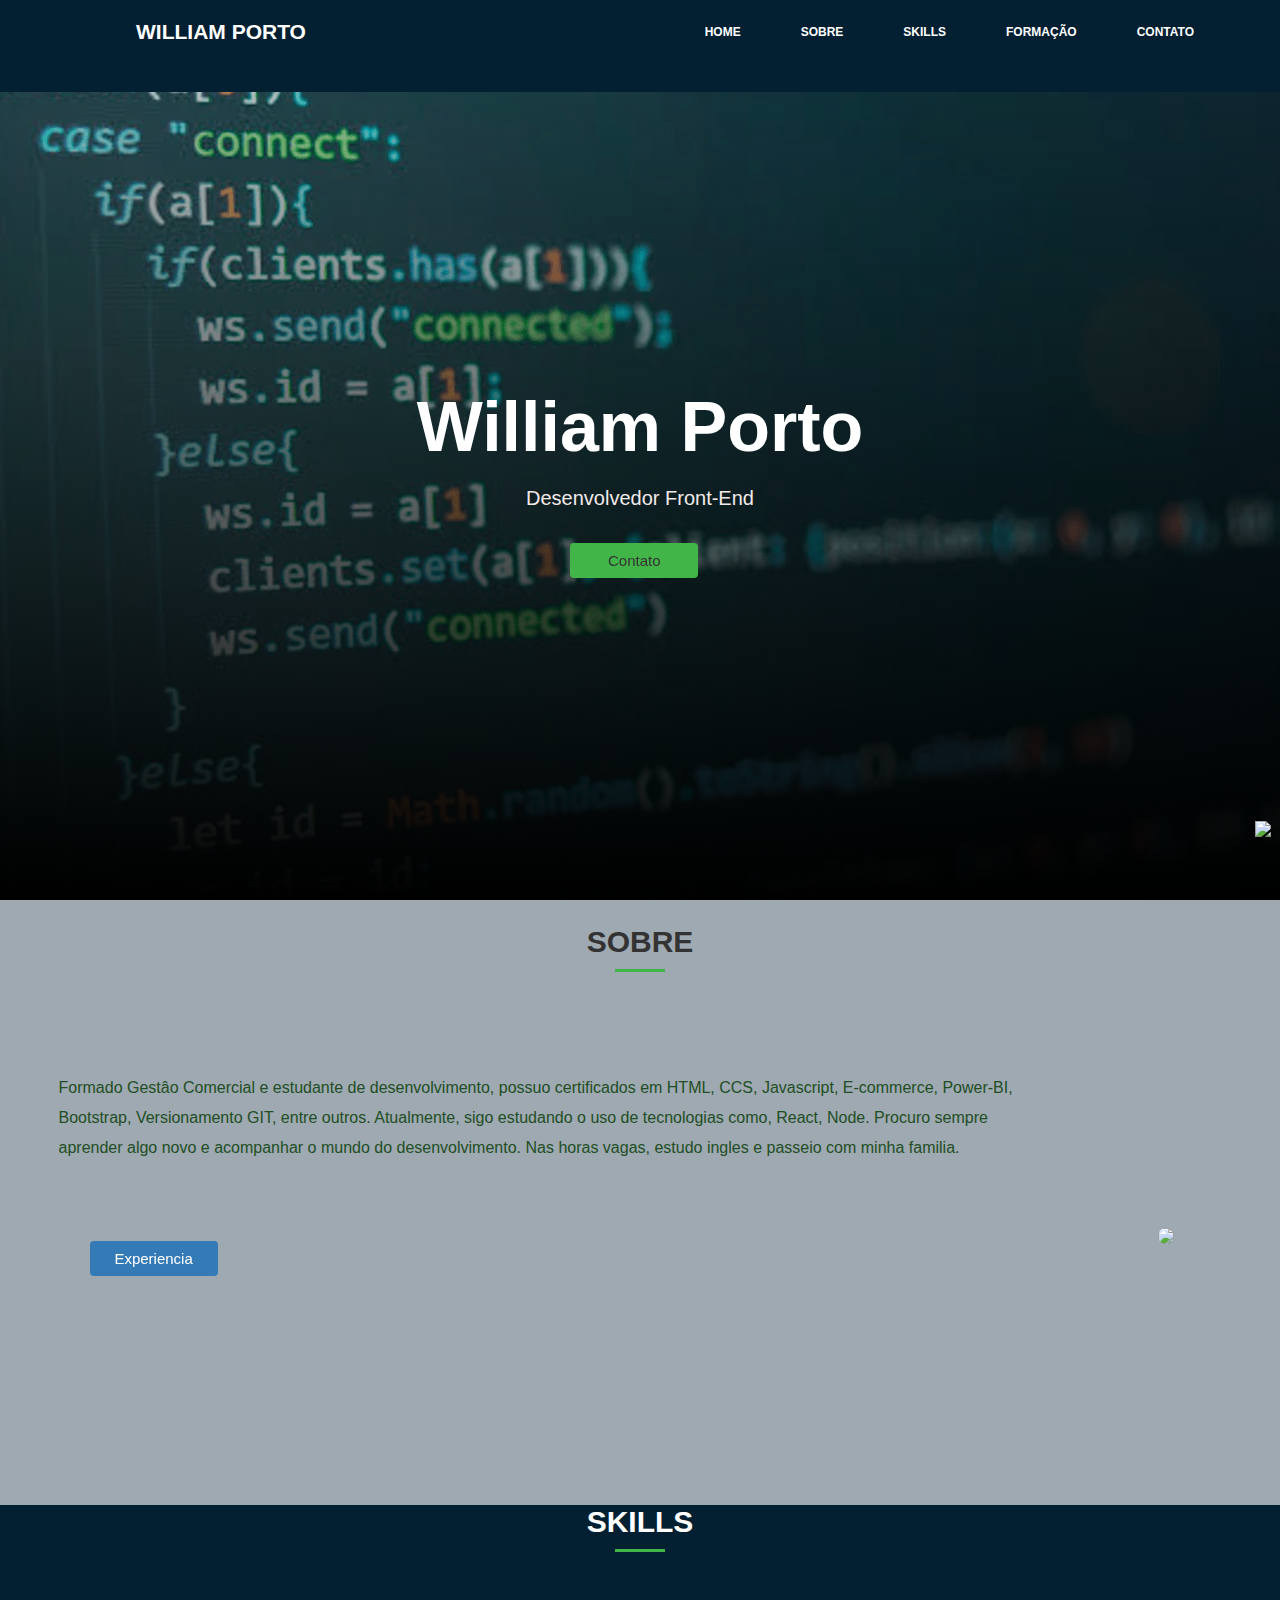
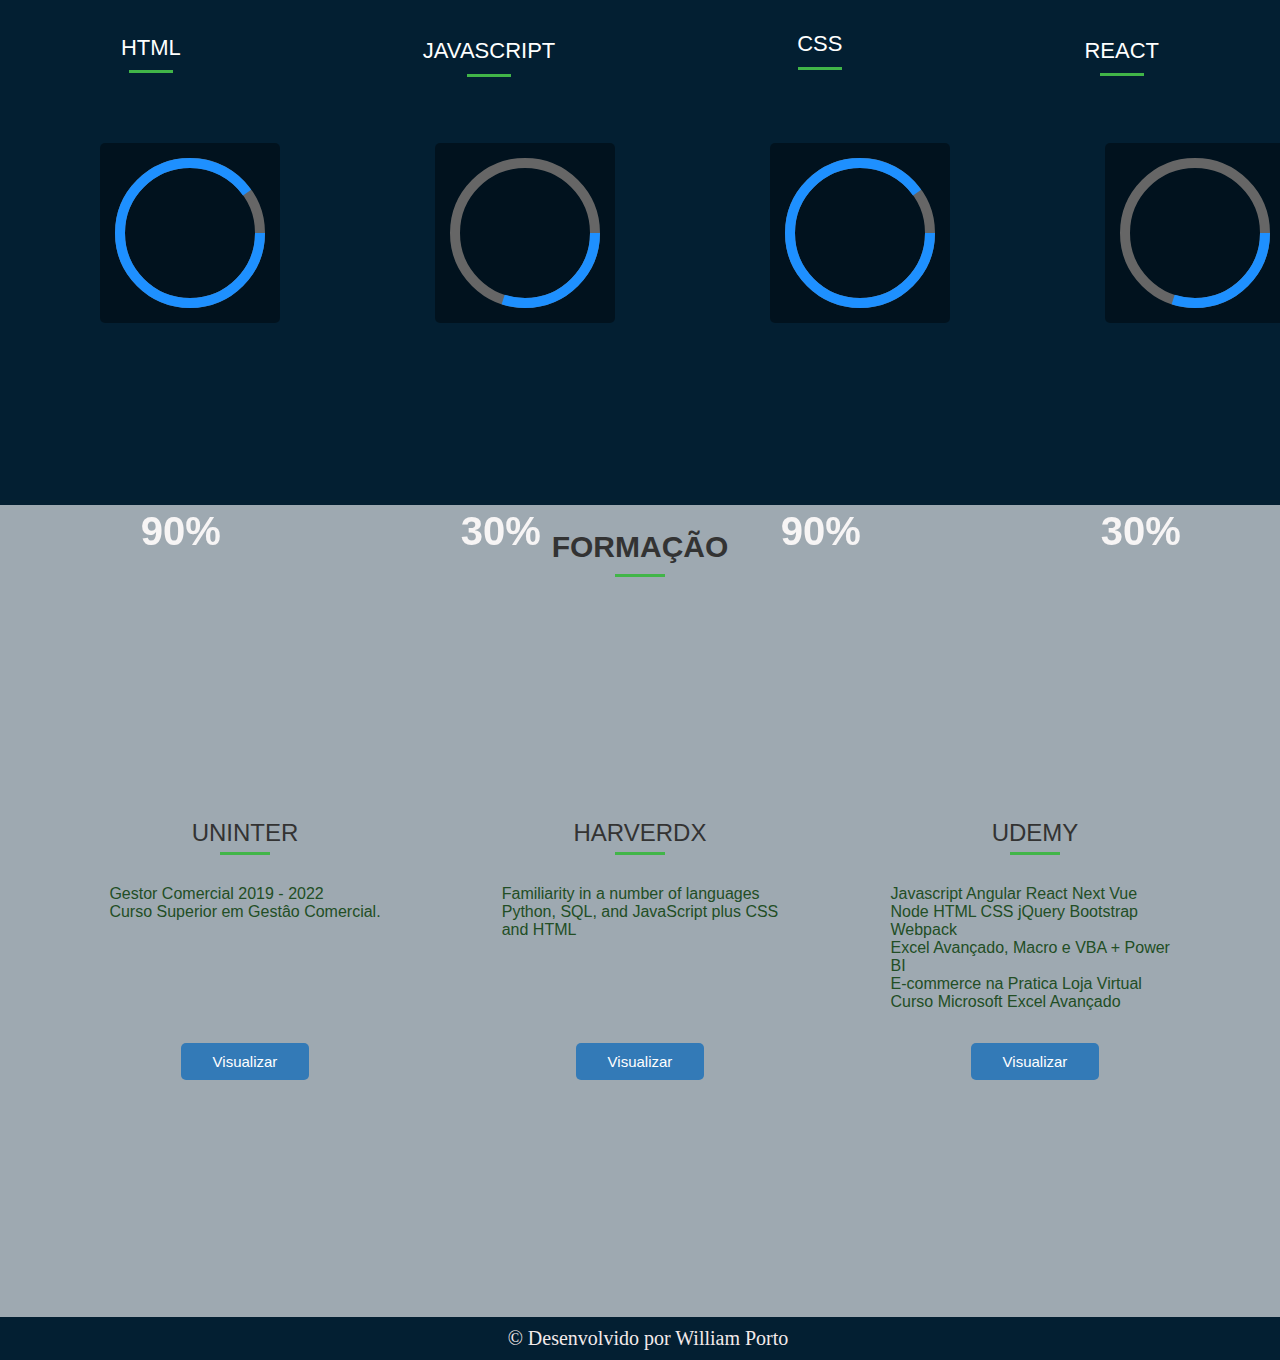
==== commit d88ce42d: "atualizaçao" ====
--- a/index.html
+++ b/index.html
@@ -170,86 +170,92 @@
     </section>
 
 
-    <section id="formacao" class="section-for">
-        <div class="card-for">
-            <div class="texto-card">
-                <h5>UNINTER</h5>
-                <div class="forma-border"></div>
-                <p class="test-forma">
-                    Gestor Comercial 2019 - 2022 <br>
-                    Curso Superior em Gestâo Comercial.
-                </p>
-            </div>
-            <div>
-                <button class="bt-experiencia-2" onclick="openModal2()">Visualizar</button>
-                <div class="modal-container-2">
-                    <div class="modal">
-                        <h3>Experiencia</h3>
-                        <hr />
-                        <img class="img-whats" style="margin-top: 1px; height: 330px;"
-                            src="/imag/Center Tintaa.png"></img>
-                        <hr />
-                        <div class="btns">
-                            <button class="btnOk" onclick="closeModal2()">OK</button>
-                            <button class="btnClose" onclick="2()">Close</button>
+    <section id="formacao" >
+        <div>
+            <h2>Formação</h2>
+            <div class="title-border"></div>
+        </div>
+        <div class="section-for">
+            <div class="card-for">
+                <div class="texto-card">
+                    <h5>UNINTER</h5>
+                    <div class="forma-border"></div>
+                    <p class="test-forma">
+                        Gestor Comercial 2019 - 2022 <br>
+                        Curso Superior em Gestâo Comercial.
+                    </p>
+                </div>
+                <div class="card-for ">
+                    <button class="bt-experiencia-2" onclick="openModal2()">Visualizar</button>
+                    <div class="modal-container-2">
+                        <div class="modal">
+                            <h3>Experiencia</h3>
+                            <hr />
+                            <img class="img-whats" style="margin-top: 1px; height: 330px;"
+                                src="/imag/Center Tintaa.png"></img>
+                            <hr />
+                            <div class="btns">
+                                <button class="btnOk" onclick="closeModal2()">OK</button>
+                                <button class="btnClose" onclick="2()">Close</button>
+                            </div>
                         </div>
                     </div>
                 </div>
             </div>
-        </div>
-
-        <div class="card-for">
-            <div class="texto-card">
-                <h5>HARVERDX</h5>
-                <div class="forma-border"></div>
-                <p class="test-forma">
-                    Familiarity in a number of languages <br>
-                    Python, SQL, and JavaScript plus CSS <br>
-                    and HTML
-                </p>
-            </div>
-            <div>
-                <button class="bt-experiencia-2" onclick="openModal2()">Visualizar</button>
-                <div class="modal-container-2">
-                    <div class="modal">
-                        <h3>Experiencia</h3>
-                        <hr />
-                        <img class="img-whats" style="margin-top: 1px; height: 330px;"
-                            src="/imag/Center Tintaa.png"></img>
-                        <hr />
-                        <div class="btns">
-                            <button class="btnOk" onclick="closeModal2()">OK</button>
-                            <button class="btnClose" onclick="closeModal2()">Close</button>
+
+            <div class="card-for">
+                <div class="texto-card">
+                    <h5>HARVERDX</h5>
+                    <div class="forma-border"></div>
+                    <p class="test-forma">
+                        Familiarity in a number of languages <br>
+                        Python, SQL, and JavaScript plus CSS <br>
+                        and HTML
+                    </p>
+                </div>
+                <div class="card-for ">
+                    <button class="bt-experiencia-2" onclick="openModal2()">Visualizar</button>
+                    <div class="modal-container-2">
+                        <div class="modal">
+                            <h3>Experiencia</h3>
+                            <hr />
+                            <img class="img-whats" style="margin-top: 1px; height: 330px;"
+                                src="/imag/Center Tintaa.png"></img>
+                            <hr />
+                            <div class="btns">
+                                <button class="btnOk" onclick="closeModal2()">OK</button>
+                                <button class="btnClose" onclick="closeModal2()">Close</button>
+                            </div>
                         </div>
                     </div>
                 </div>
             </div>
-        </div>
-
-        <div class="card-for">
-            <div class="texto-card">
-                <h5>UDEMY</h5>
-                <div class="forma-border"></div>
-                <p class="test-forma">
-                    Javascript Angular React Next Vue Node HTML CSS jQuery Bootstrap Webpack <br>
-                    Excel Avançado, Macro e VBA + Power BI<br>
-                    E-commerce na Pratica Loja Virtual <br>
-                    Curso Microsoft Excel Avançado
-                </p>
-
-            </div>
-            <div>
-                <button class="bt-experiencia-2" onclick="openModal()">Visualizar</button>
-                <div class="modal-container">
-                    <div class="modal">
-                        <h3>Experiencia</h3>
-                        <hr />
-                        <img class="img-whats" style="margin-top: 1px; height: 330px;"
-                            src="/imag/Center Tintaa.png"></img>
-                        <hr />
-                        <div class="btns">
-                            <button class="btnOk" onclick="closeModal()">OK</button>
-                            <button class="btnClose" onclick="closeModal()">Close</button>
+
+            <div class="card-for">
+                <div class="texto-card">
+                    <h5>UDEMY</h5>
+                    <div class="forma-border"></div>
+                    <p class="test-forma">
+                        Javascript Angular React Next Vue Node HTML CSS jQuery Bootstrap Webpack <br>
+                        Excel Avançado, Macro e VBA + Power BI<br>
+                        E-commerce na Pratica Loja Virtual <br>
+                        Curso Microsoft Excel Avançado
+                    </p>
+
+                </div>
+                <div class="card-for ">
+                    <button class="bt-experiencia-2" onclick="openModal()">Visualizar</button>
+                    <div class="modal-container">
+                        <div class="modal">
+                            <h3>Experiencia</h3>
+                            <hr />
+                            <img class="img-whats" style="margin-top: 1px; height: 330px;"
+                                src="/imag/Center Tintaa.png"></img>
+                            <hr />
+                            <div class="btns">
+                                <button class="btnOk" onclick="closeModal()">OK</button>
+                                <button class="btnClose" onclick="closeModal()">Close</button>
+                            </div>
                         </div>
                     </div>
                 </div>
--- a/css/style.css
+++ b/css/style.css
@@ -7,7 +7,8 @@
     background: rgb(158, 169, 177);
     overflow-x: hidden;
 }
-hr{
+
+hr {
     border: 0px;
     border-top: 1px solid #f3eaea;
 }
@@ -77,7 +78,12 @@
     margin-bottom: 10px;
 
 }
-
+p{
+    display: flex;
+    justify-content: center;
+    font-size: 20px;
+    color: #f3eaea;
+}
 h4 {
 
     margin-top: 46%;
@@ -96,16 +102,7 @@
     justify-content: center;
 }
 
-p {
-    margin: 0 0 10px;
-    color: #fff;
-    font-size: 22px;
-    font-weight: 400;
-    display: flex;
-    align-items: center;
-    justify-content: center;
-}
-.modal-container{
+.modal-container {
     width: 100vh;
     position: fixed;
     display: none;
@@ -113,7 +110,8 @@
     z-index: 999;
     justify-content: center;
 }
-.modal-container-2{
+
+.modal-container-2 {
     width: 100vh;
     position: fixed;
     display: none;
@@ -121,7 +119,8 @@
     z-index: 999;
     justify-content: center;
 }
-.modal{
+
+.modal {
     display: flex;
     flex-direction: column;
     padding: 30px;
@@ -130,35 +129,41 @@
     width: 80%;
     height: 470px;
     justify-content: center;
-    margin-left: 60%;
-}
-
-.active{
+    margin-left: 70%;
+}
+
+.active {
     display: flex;
     justify-content: space-between;
-    margin-left: 70px;
-}
-.active .modal{
+}
+
+.active .modal {
     animation: modal .4s;
 }
+
 @keyframes modal {
-    from{
+    from {
         opacity: 0;
         transform: translate3d(0, -60px, 0);
     }
-    to{
+
+    to {
         opacity: 1;
         transform: translate3d(0, 0, 0);
     }
 }
-span{margin: 10px auto;}
-
-.btns{
+
+span {
+    margin: 10px auto;
+}
+
+.btns {
     display: flex;
     justify-content: space-between;
     margin-top: 10px;
 }
-.btns button{
+
+.btns button {
     font-size: 15px;
     padding: 10px;
     border: none;
@@ -168,10 +173,12 @@
     width: 107px;
     height: 37px;
 }
-.btnOk{
+
+.btnOk {
     background-color: #2f7dc2;
 }
-.btnClose{
+
+.btnClose {
     background-color: #970505;
 }
 
@@ -236,7 +243,6 @@
 
 .section-skills {
     background-color: #031f32;
-    color: #fff !important;
     height: 600px;
 
 }
@@ -256,8 +262,8 @@
     width: 50px;
     margin-left: auto;
     margin-right: auto;
-    margin-bottom: 55px;
-}
+}
+
 .title-border-2 {
     background-color: #41b548;
     height: 3px;
@@ -268,12 +274,12 @@
 }
 
 .forma-border {
-    background-color: #333;
+    background-color: rgb(65 181 72);
     height: 3px;
     width: 50px;
     margin-left: auto;
     margin-right: auto;
-    margin-bottom: 50px;
+    margin-bottom: 30px;
 }
 
 .img-perfil {
@@ -284,7 +290,6 @@
 }
 
 .bt-experiencia-2 {
-    margin-top: 7%;
     padding: 9px;
     width: 10%;
     font-size: 15px;
@@ -295,11 +300,9 @@
     cursor: pointer;
     border: 1px solid transparent;
     border-radius: 5px;
-    margin-left: 5%;
 }
 
 .bt-experiencia-2:hover {
-    margin-top: 7%;
     padding: 9px;
     width: 10%;
     font-size: 15px;
@@ -309,7 +312,6 @@
     position: absolute;
     cursor: pointer;
     border-radius: 4px;
-    margin-left: 5%;
 }
 
 .bt-experiencia {
@@ -402,10 +404,8 @@
 .test-forma {
     color: #224e25;
     width: 289px;
+    margin: 20px;
     font-size: 16px;
-    display: flex;
-    justify-content: center;
-    margin-bottom: 6px;
 }
 
 .col {
@@ -414,7 +414,8 @@
     justify-content: space-around;
     margin-bottom: 3%;
 }
-.col-1{
+
+.col-1 {
     display: flex;
     margin-bottom: 17%;
     justify-content: space-evenly;
@@ -467,7 +468,7 @@
 .numero-por-90 {
     color: #f7f5f5;
     left: 11%;
-    top: 232%;
+    top: 224%;
     position: absolute;
     font-size: 40px;
 
@@ -476,7 +477,7 @@
 .numero-por-30 {
     color: #f7f5f5;
     left: 36%;
-    top: 232%;
+    top: 224%;
     position: absolute;
     font-size: 40px;
 
@@ -485,7 +486,7 @@
 .numero-por-91 {
     color: #f7f5f5;
     left: 61%;
-    top: 232%;
+    top: 224%;
     position: absolute;
     font-size: 40px;
 
@@ -494,7 +495,7 @@
 .numero-por-31 {
     color: #f7f5f5;
     left: 86%;
-    top: 232%;
+    top: 224%;
     position: absolute;
     font-size: 40px;
 
@@ -544,25 +545,30 @@
     font-family: Cambria, Cochin, Georgia, Times, 'Times New Roman', serif;
     font-size: 20px;
     color: #f3eaea;
-    margin-top: 13%;
     background-color: #031f32;
     width: 100%;
     height: 10%;
     padding: 10px 8px;
     margin-bottom: 0px;
-}
-
-.section-for{
-    display: flex;
-    justify-content: center
-}
-.card-for{
+    display: flex;
+    justify-content: center;
+}
+
+.section-for {
+    display: flex;
+    justify-content: center;
+    width: 100%;
+    height: 80vh;
+}
+
+.card-for {
     display: flex;
     justify-content: center;
     flex-direction: column;
     align-items: center;
     margin: 33px;
 }
-.texto-card{
+
+.texto-card {
     height: 250px;
 }